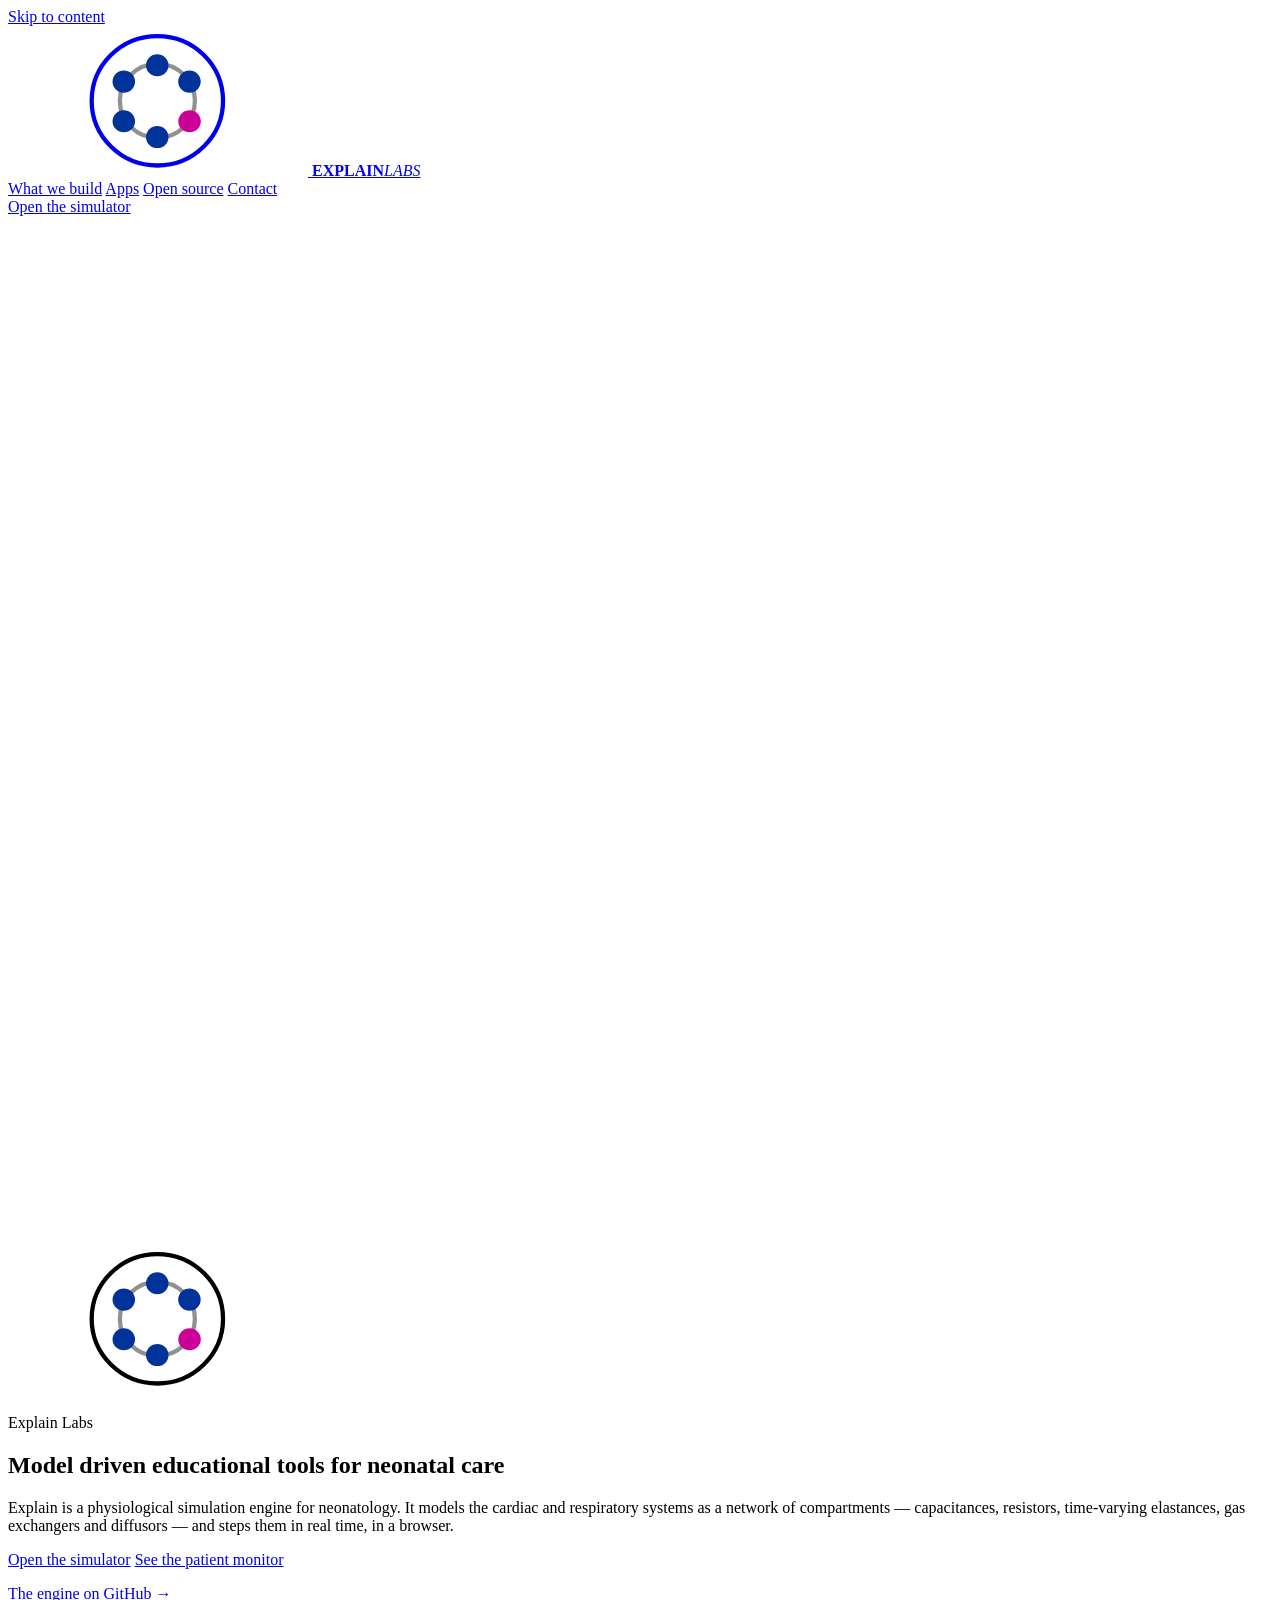
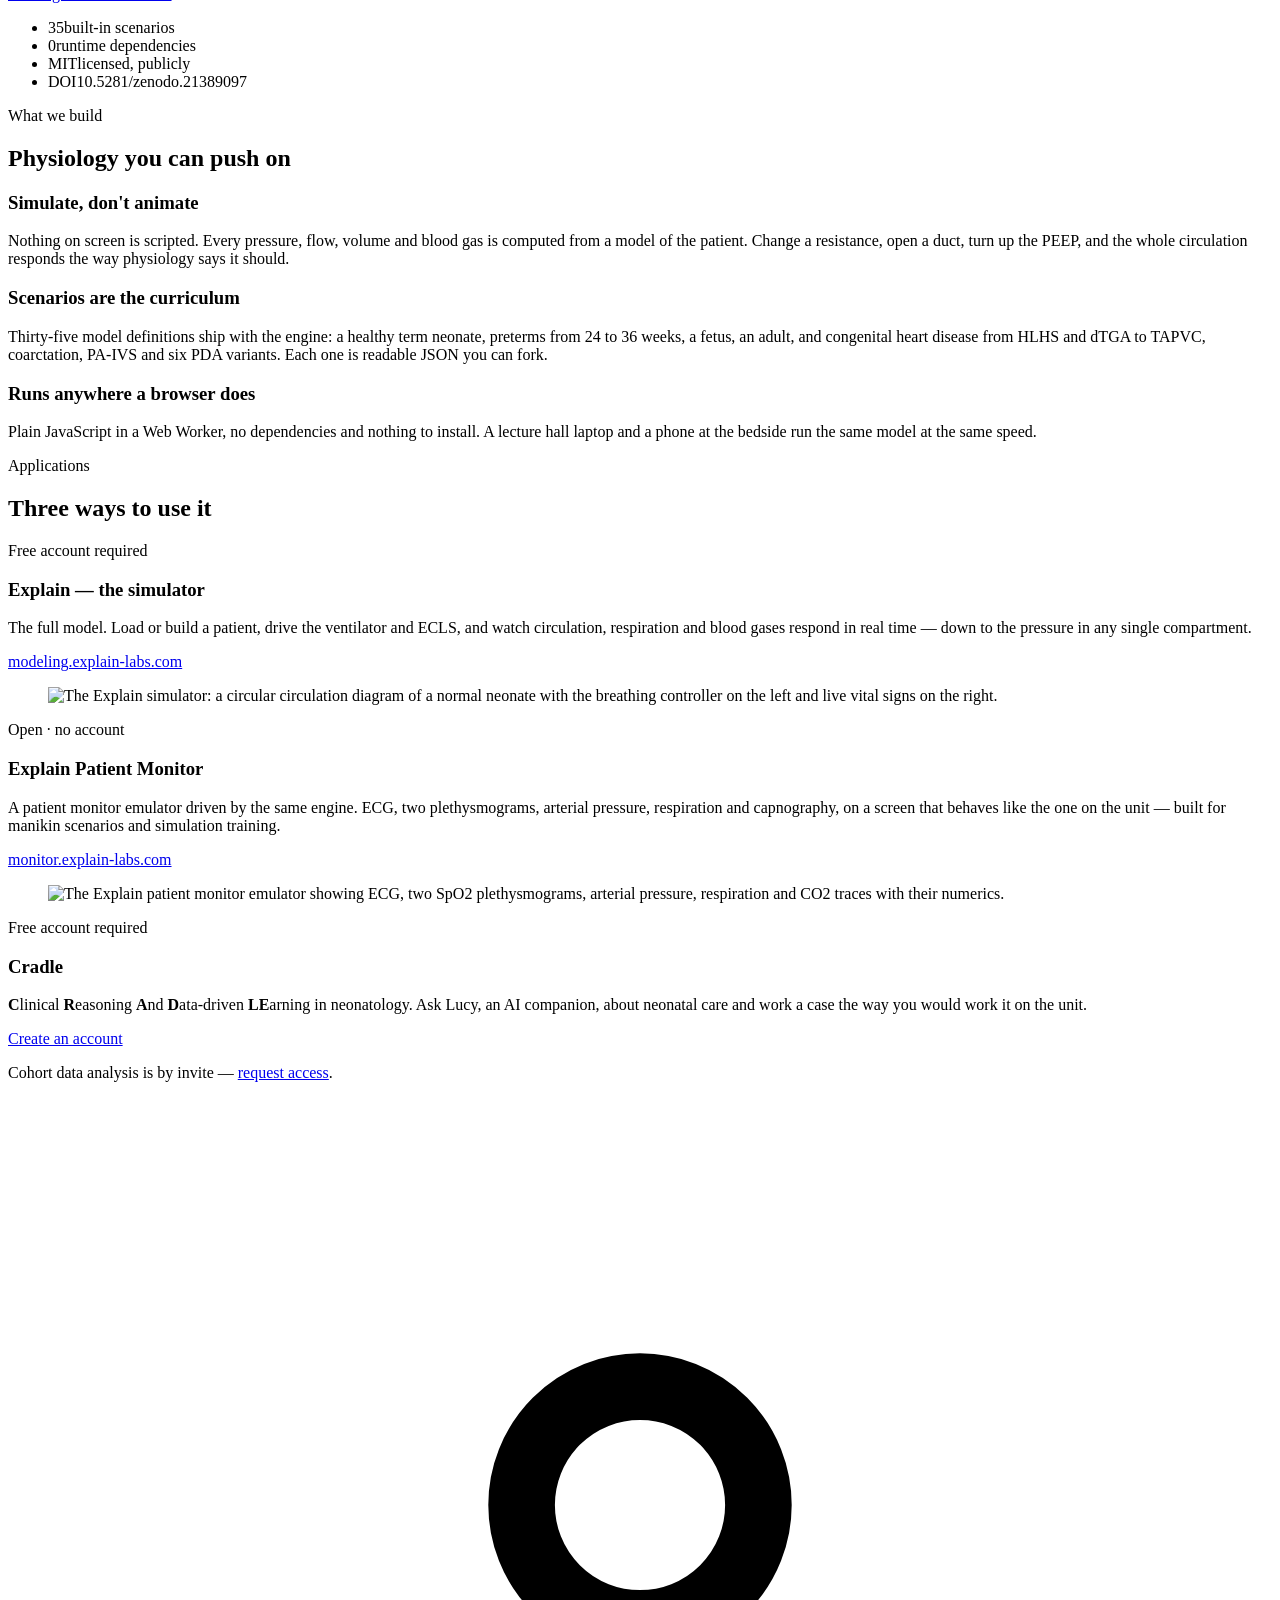
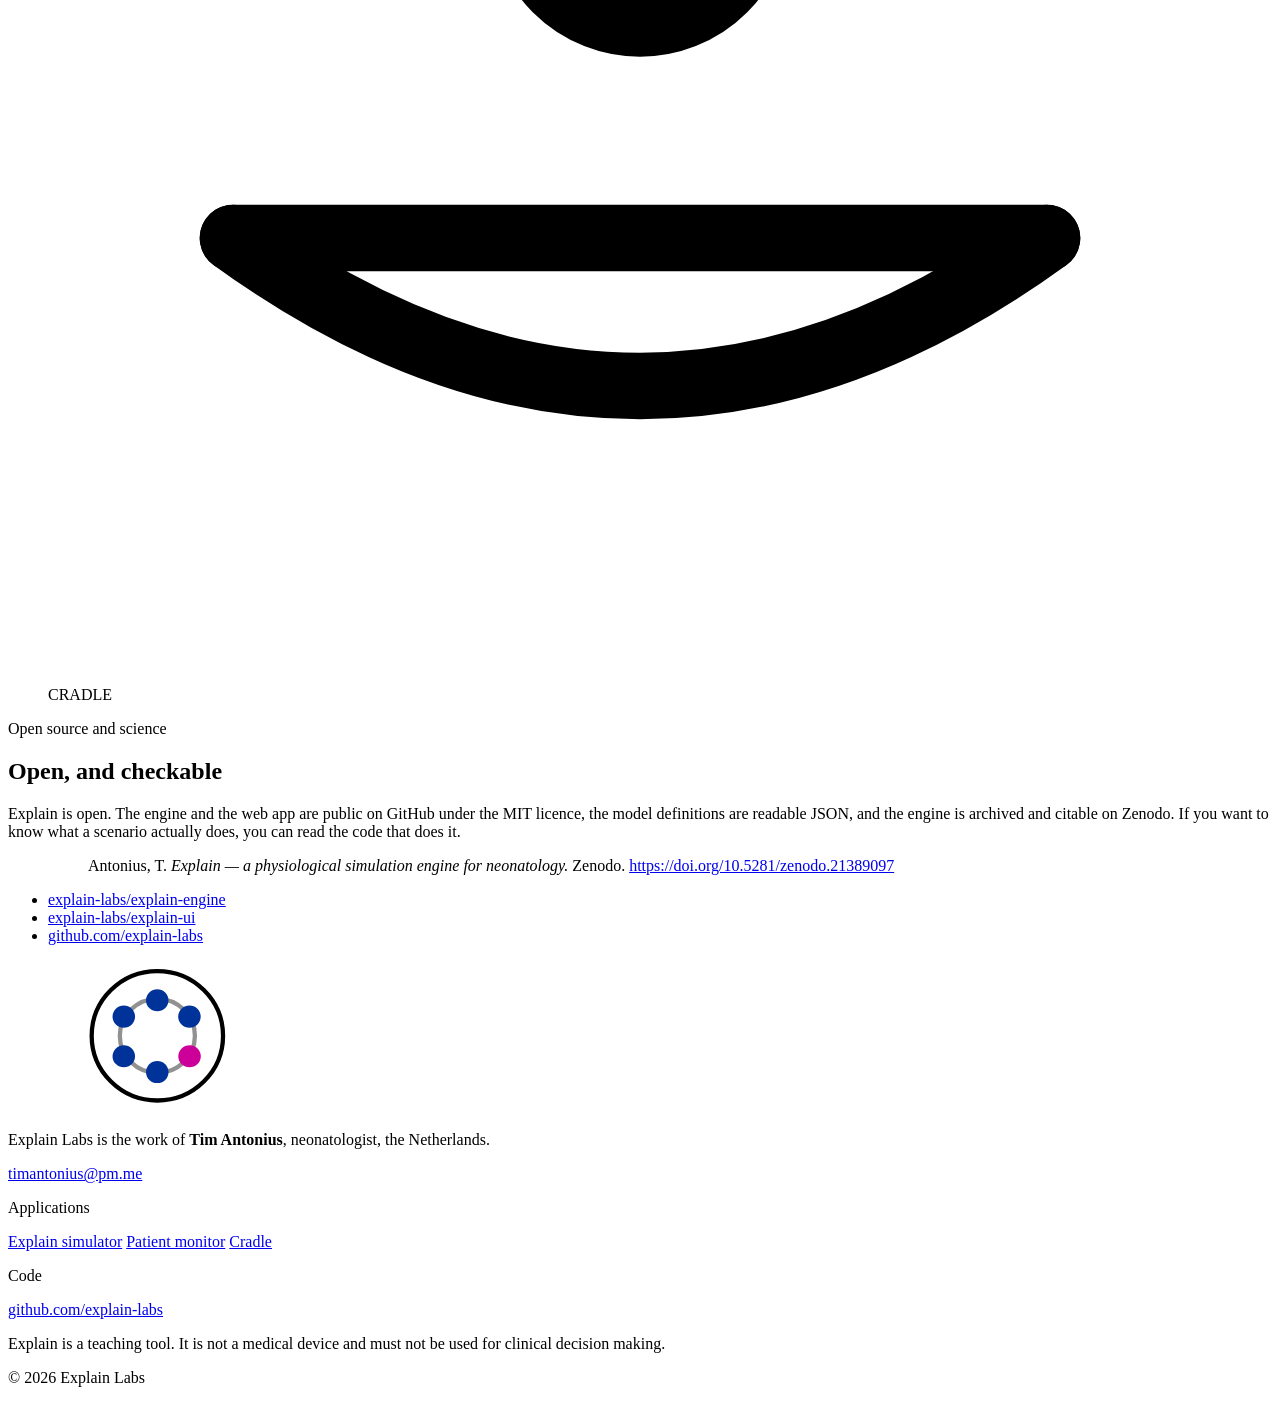
==== site/index.html @ 57cde244 "Cradle: drop the X-ray / monitor screen mention Co-Authored-By: Claude Opus 5.5 (1M context) <norepl" ====
<!doctype html>
<html lang="en">
<head>
<meta charset="utf-8">
<meta name="viewport" content="width=device-width, initial-scale=1">

<title>Explain Labs — model driven educational tools for neonatal care</title>
<meta name="description" content="Open, model driven teaching tools for neonatology: a real time physiological simulation engine, a patient monitor emulator, and case based learning.">
<link rel="canonical" href="https://explain-labs.com/">
<meta name="theme-color" content="#0B0B0F">

<meta property="og:type" content="website">
<meta property="og:site_name" content="Explain Labs">
<meta property="og:url" content="https://explain-labs.com/">
<meta property="og:title" content="Explain Labs — model driven educational tools for neonatal care">
<meta property="og:description" content="Open, model driven teaching tools for neonatology: a real time physiological simulation engine, a patient monitor emulator, and case based learning.">
<meta property="og:image" content="https://explain-labs.com/img/og.png">
<meta property="og:image:width" content="1200">
<meta property="og:image:height" content="630">
<meta property="og:image:alt" content="Explain Labs — model driven educational tools for neonatal care">
<meta name="twitter:card" content="summary_large_image">

<link rel="icon" href="/favicon.svg" type="image/svg+xml">
<link rel="alternate icon" href="/favicon.ico" sizes="any">
<link rel="apple-touch-icon" href="/apple-touch-icon.png">
<link rel="manifest" href="/site.webmanifest">

<link rel="preload" as="font" type="font/woff2" crossorigin href="/fonts/nunito-sans-latin-normal.woff2">
<link rel="preload" as="image" type="image/avif" href="/img/hero-1024.avif"
      imagesrcset="/img/hero-640.avif 640w, /img/hero-1024.avif 1024w, /img/hero-1536.avif 1536w"
      imagesizes="100vw" fetchpriority="high">
<link rel="stylesheet" href="/styles.css">

<script type="application/ld+json">
{
  "@context": "https://schema.org",
  "@type": "Organization",
  "name": "Explain Labs",
  "url": "https://explain-labs.com/",
  "logo": "https://explain-labs.com/icon-512.png",
  "email": "timantonius@pm.me",
  "description": "Model driven educational tools for neonatal care.",
  "founder": { "@type": "Person", "name": "Tim Antonius" },
  "sameAs": ["https://github.com/explain-labs"]
}
</script>
</head>

<body>
<div class="topbar" aria-hidden="true"></div>
<a class="skip" href="#main">Skip to content</a>

<svg width="0" height="0" style="position:absolute" aria-hidden="true" focusable="false">
  <symbol id="mark" viewBox="-6 -5 212 211">
    <path d="M 164.44 35.80 C 200.52 71.35 200.52 129.00 164.44 164.56 C 128.36 200.11 69.86 200.11 33.77 164.56 C -2.31 129.00 -2.31 71.35 33.77 35.80 C 69.86 0.24 128.36 0.24 164.44 35.80" fill="none" stroke="currentColor" stroke-width="6" stroke-linecap="round" stroke-linejoin="round"/>
    <path d="M 136.44 63.39 C 157.06 83.71 157.06 116.65 136.44 136.96 C 115.82 157.28 82.39 157.28 61.77 136.96 C 41.16 116.65 41.16 83.71 61.77 63.39 C 82.39 43.07 115.82 43.07 136.44 63.39" fill="none" stroke="#919191" stroke-width="6" stroke-linecap="round" stroke-linejoin="round"/>
    <path d="M 110.16 39.15 C 116.35 45.24 116.35 55.12 110.16 61.22 C 103.98 67.31 93.95 67.31 87.76 61.22 C 81.58 55.12 81.58 45.24 87.76 39.15 C 93.95 33.05 103.98 33.05 110.16 39.15" fill="#003399"/>
    <path d="M 110.16 140.14 C 116.35 146.24 116.35 156.12 110.16 162.22 C 103.98 168.31 93.95 168.31 87.76 162.22 C 81.58 156.12 81.58 146.24 87.76 140.14 C 93.95 134.05 103.98 134.05 110.16 140.14" fill="#003399"/>
    <path d="M 63.13 62.24 C 69.31 68.33 69.31 78.21 63.13 84.31 C 56.94 90.41 46.91 90.41 40.73 84.31 C 34.54 78.21 34.54 68.33 40.73 62.24 C 46.91 56.14 56.94 56.14 63.13 62.24" fill="#003399"/>
    <path d="M 155.47 62.24 C 161.65 68.33 161.65 78.21 155.47 84.31 C 149.28 90.41 139.25 90.41 133.07 84.31 C 126.88 78.21 126.88 68.33 133.07 62.24 C 139.25 56.14 149.28 56.14 155.47 62.24" fill="#003399"/>
    <path d="M 63.13 117.92 C 69.31 124.01 69.31 133.89 63.13 139.99 C 56.94 146.09 46.91 146.09 40.73 139.99 C 34.54 133.89 34.54 124.01 40.73 117.92 C 46.91 111.82 56.94 111.82 63.13 117.92" fill="#003399"/>
    <path d="M 155.61 117.92 C 161.80 124.01 161.80 133.89 155.61 139.99 C 149.43 146.09 139.40 146.09 133.21 139.99 C 127.03 133.89 127.03 124.01 133.21 117.92 C 139.40 111.82 149.43 111.82 155.61 117.92" fill="#cc0099"/>
  </symbol>
</svg>

<header class="site-header">
  <div class="wrap header-inner">
    <a class="brand" href="/" aria-label="Explain Labs home">
      <svg class="brand-mark" aria-hidden="true" focusable="false"><use href="#mark"></use></svg>
      <span class="wordmark"><b>EXPLAIN</b><i>LABS</i></span>
    </a>
    <nav class="site-nav" aria-label="Sections">
      <a href="#what">What we build</a>
      <a href="#apps">Apps</a>
      <a href="#open">Open source</a>
      <a href="#contact">Contact</a>
    </nav>
    <a class="btn btn-primary btn-sm" href="https://modeling.explain-labs.com">Open the simulator</a>
  </div>
</header>

<main id="main">

  <!-- ─────────────────────────── hero ─────────────────────────── -->
  <section class="hero" aria-labelledby="hero-title">
    <picture class="hero-photo">
      <source type="image/avif" sizes="100vw"
              srcset="/img/hero-640.avif 640w, /img/hero-1024.avif 1024w, /img/hero-1536.avif 1536w">
      <img src="/img/hero-1024.webp"
           srcset="/img/hero-640.webp 640w, /img/hero-1024.webp 1024w, /img/hero-1536.webp 1536w"
           sizes="100vw" width="1536" height="1024" alt=""
           fetchpriority="high" decoding="async">
    </picture>
    <svg class="hero-ghost" aria-hidden="true" focusable="false"><use href="#mark"></use></svg>

    <div class="wrap hero-inner">
      <p class="eyebrow">Explain Labs</p>
      <h1 id="hero-title">Model driven educational tools for neonatal care</h1>
      <p class="lead">
        Explain is a physiological simulation engine for neonatology. It models the cardiac and
        respiratory systems as a network of compartments — capacitances, resistors, time-varying
        elastances, gas exchangers and diffusors — and steps them in real time, in a browser.
      </p>
      <div class="cta">
        <a class="btn btn-primary" href="https://modeling.explain-labs.com">Open the simulator</a>
        <a class="btn btn-ghost" href="https://monitor.explain-labs.com">See the patient monitor</a>
      </div>
      <p class="quiet-link"><a href="https://github.com/explain-labs">The engine on GitHub →</a></p>

      <ul class="stats">
        <li><span>35</span>built-in scenarios</li>
        <li><span>0</span>runtime dependencies</li>
        <li><span>MIT</span>licensed, publicly</li>
        <li><span>DOI</span>10.5281/zenodo.21389097</li>
      </ul>
    </div>
  </section>

  <!-- ───────────────────────── what we build ───────────────────── -->
  <section id="what" class="band" aria-labelledby="what-title">
    <div class="wrap">
      <p class="eyebrow rule">What we build</p>
      <h2 id="what-title">Physiology you can push on</h2>

      <div class="grid-3">
        <article class="card pad">
          <h3>Simulate, don't animate</h3>
          <p>Nothing on screen is scripted. Every pressure, flow, volume and blood gas is computed
             from a model of the patient. Change a resistance, open a duct, turn up the PEEP, and
             the whole circulation responds the way physiology says it should.</p>
        </article>
        <article class="card pad">
          <h3>Scenarios are the curriculum</h3>
          <p>Thirty-five model definitions ship with the engine: a healthy term neonate, preterms
             from 24 to 36 weeks, a fetus, an adult, and congenital heart disease from HLHS and
             dTGA to TAPVC, coarctation, PA-IVS and six PDA variants. Each one is readable JSON
             you can fork.</p>
        </article>
        <article class="card pad">
          <h3>Runs anywhere a browser does</h3>
          <p>Plain JavaScript in a Web Worker, no dependencies and nothing to install. A lecture
             hall laptop and a phone at the bedside run the same model at the same speed.</p>
        </article>
      </div>
    </div>
  </section>

  <!-- ─────────────────────────── the apps ──────────────────────── -->
  <section id="apps" class="band band-alt" aria-labelledby="apps-title">
    <div class="wrap">
      <p class="eyebrow rule">Applications</p>
      <h2 id="apps-title">Three ways to use it</h2>

      <article class="row">
        <div class="row-text">
          <p class="badge">Free account required</p>
          <h3>Explain — the simulator</h3>
          <p>The full model. Load or build a patient, drive the ventilator and ECLS, and watch
             circulation, respiration and blood gases respond in real time — down to the pressure
             in any single compartment.</p>
          <p><a class="btn btn-ghost" href="https://modeling.explain-labs.com">modeling.explain-labs.com</a></p>
        </div>
        <figure class="shot">
          <picture>
            <source type="image/avif" sizes="(min-width: 900px) 640px, 92vw"
                    srcset="/img/modeling-760.avif 760w, /img/modeling-1100.avif 1100w, /img/modeling-1600.avif 1600w">
            <img src="/img/modeling-1100.webp"
                 srcset="/img/modeling-760.webp 760w, /img/modeling-1100.webp 1100w, /img/modeling-1600.webp 1600w"
                 sizes="(min-width: 900px) 640px, 92vw" width="1600" height="760"
                 loading="lazy" decoding="async"
                 alt="The Explain simulator: a circular circulation diagram of a normal neonate with the breathing controller on the left and live vital signs on the right.">
          </picture>
        </figure>
      </article>

      <article class="row row-flip">
        <div class="row-text">
          <p class="badge">Open · no account</p>
          <h3>Explain Patient Monitor</h3>
          <p>A patient monitor emulator driven by the same engine. ECG, two plethysmograms,
             arterial pressure, respiration and capnography, on a screen that behaves like the
             one on the unit — built for manikin scenarios and simulation training.</p>
          <p><a class="btn btn-ghost" href="https://monitor.explain-labs.com">monitor.explain-labs.com</a></p>
        </div>
        <figure class="shot">
          <picture>
            <source type="image/avif" sizes="(min-width: 900px) 640px, 92vw"
                    srcset="/img/monitor-760.avif 760w, /img/monitor-1100.avif 1100w, /img/monitor-1600.avif 1600w">
            <img src="/img/monitor-1100.webp"
                 srcset="/img/monitor-760.webp 760w, /img/monitor-1100.webp 1100w, /img/monitor-1600.webp 1600w"
                 sizes="(min-width: 900px) 640px, 92vw" width="1600" height="763"
                 loading="lazy" decoding="async"
                 alt="The Explain patient monitor emulator showing ECG, two SpO2 plethysmograms, arterial pressure, respiration and CO2 traces with their numerics.">
          </picture>
        </figure>
      </article>

      <article class="row">
        <div class="row-text">
          <p class="badge">Free account required</p>
          <h3>Cradle</h3>
          <p><strong>C</strong>linical <strong>R</strong>easoning <strong>A</strong>nd
             <strong>D</strong>ata-driven <strong>LE</strong>arning in neonatology. Ask Lucy, an AI
             companion, about neonatal care and work a case the way you would work it on the
             unit.</p>
          <p><a class="btn btn-ghost" href="https://cradle.explain-labs.com/register">Create an account</a></p>
          <p class="note">Cohort data analysis is by invite —
             <a href="mailto:timantonius@pm.me?subject=Cradle%20Cohort%20invite">request access</a>.</p>
        </div>
        <figure class="shot cradle-tile" aria-hidden="true">
          <svg class="cradle-mark" viewBox="0 0 32 32" focusable="false">
            <circle cx="16" cy="11" r="3.2" fill="none" stroke="currentColor" stroke-width="1.8"/>
            <path d="M5 20 Q16 28 27 20" fill="none" stroke="currentColor" stroke-width="1.8" stroke-linecap="round"/>
            <path d="M5 20 H27" fill="none" stroke="currentColor" stroke-width="1.8" stroke-linecap="round"/>
          </svg>
          <span class="cradle-word">CRADLE</span>
        </figure>
      </article>
    </div>
  </section>

  <!-- ───────────────────────── open source ─────────────────────── -->
  <section id="open" class="band" aria-labelledby="open-title">
    <div class="wrap">
      <p class="eyebrow rule">Open source and science</p>
      <h2 id="open-title">Open, and checkable</h2>
      <p class="lead measure">
        Explain is open. The engine and the web app are public on GitHub under the MIT licence,
        the model definitions are readable JSON, and the engine is archived and citable on
        Zenodo. If you want to know what a scenario actually does, you can read the code that
        does it.
      </p>

      <figure class="cite">
        <blockquote>
          Antonius, T. <i>Explain — a physiological simulation engine for neonatology.</i> Zenodo.
          <a href="https://doi.org/10.5281/zenodo.21389097">https://doi.org/10.5281/zenodo.21389097</a>
        </blockquote>
      </figure>

      <ul class="chips">
        <li><a href="https://github.com/explain-labs/explain-engine">explain-labs/explain-engine</a></li>
        <li><a href="https://github.com/explain-labs/explain-ui">explain-labs/explain-ui</a></li>
        <li><a href="https://github.com/explain-labs">github.com/explain-labs</a></li>
      </ul>
    </div>
  </section>

</main>

<footer id="contact" class="site-footer">
  <div class="wrap footer-inner">
    <div class="footer-about">
      <svg class="brand-mark lg" aria-hidden="true" focusable="false"><use href="#mark"></use></svg>
      <p class="measure">
        Explain Labs is the work of <b>Tim Antonius</b>, neonatologist, the Netherlands.
      </p>
      <p><a href="mailto:timantonius@pm.me">timantonius@pm.me</a></p>
    </div>
    <nav class="footer-links" aria-label="Elsewhere">
      <p class="eyebrow">Applications</p>
      <a href="https://modeling.explain-labs.com">Explain simulator</a>
      <a href="https://monitor.explain-labs.com">Patient monitor</a>
      <a href="https://cradle.explain-labs.com">Cradle</a>
      <p class="eyebrow">Code</p>
      <a href="https://github.com/explain-labs">github.com/explain-labs</a>
    </nav>
  </div>
  <div class="wrap footer-base">
    <p class="disclaimer">Explain is a teaching tool. It is not a medical device and must not be
       used for clinical decision making.</p>
    <p class="copy">© 2026 Explain Labs</p>
  </div>
</footer>
</body>
</html>
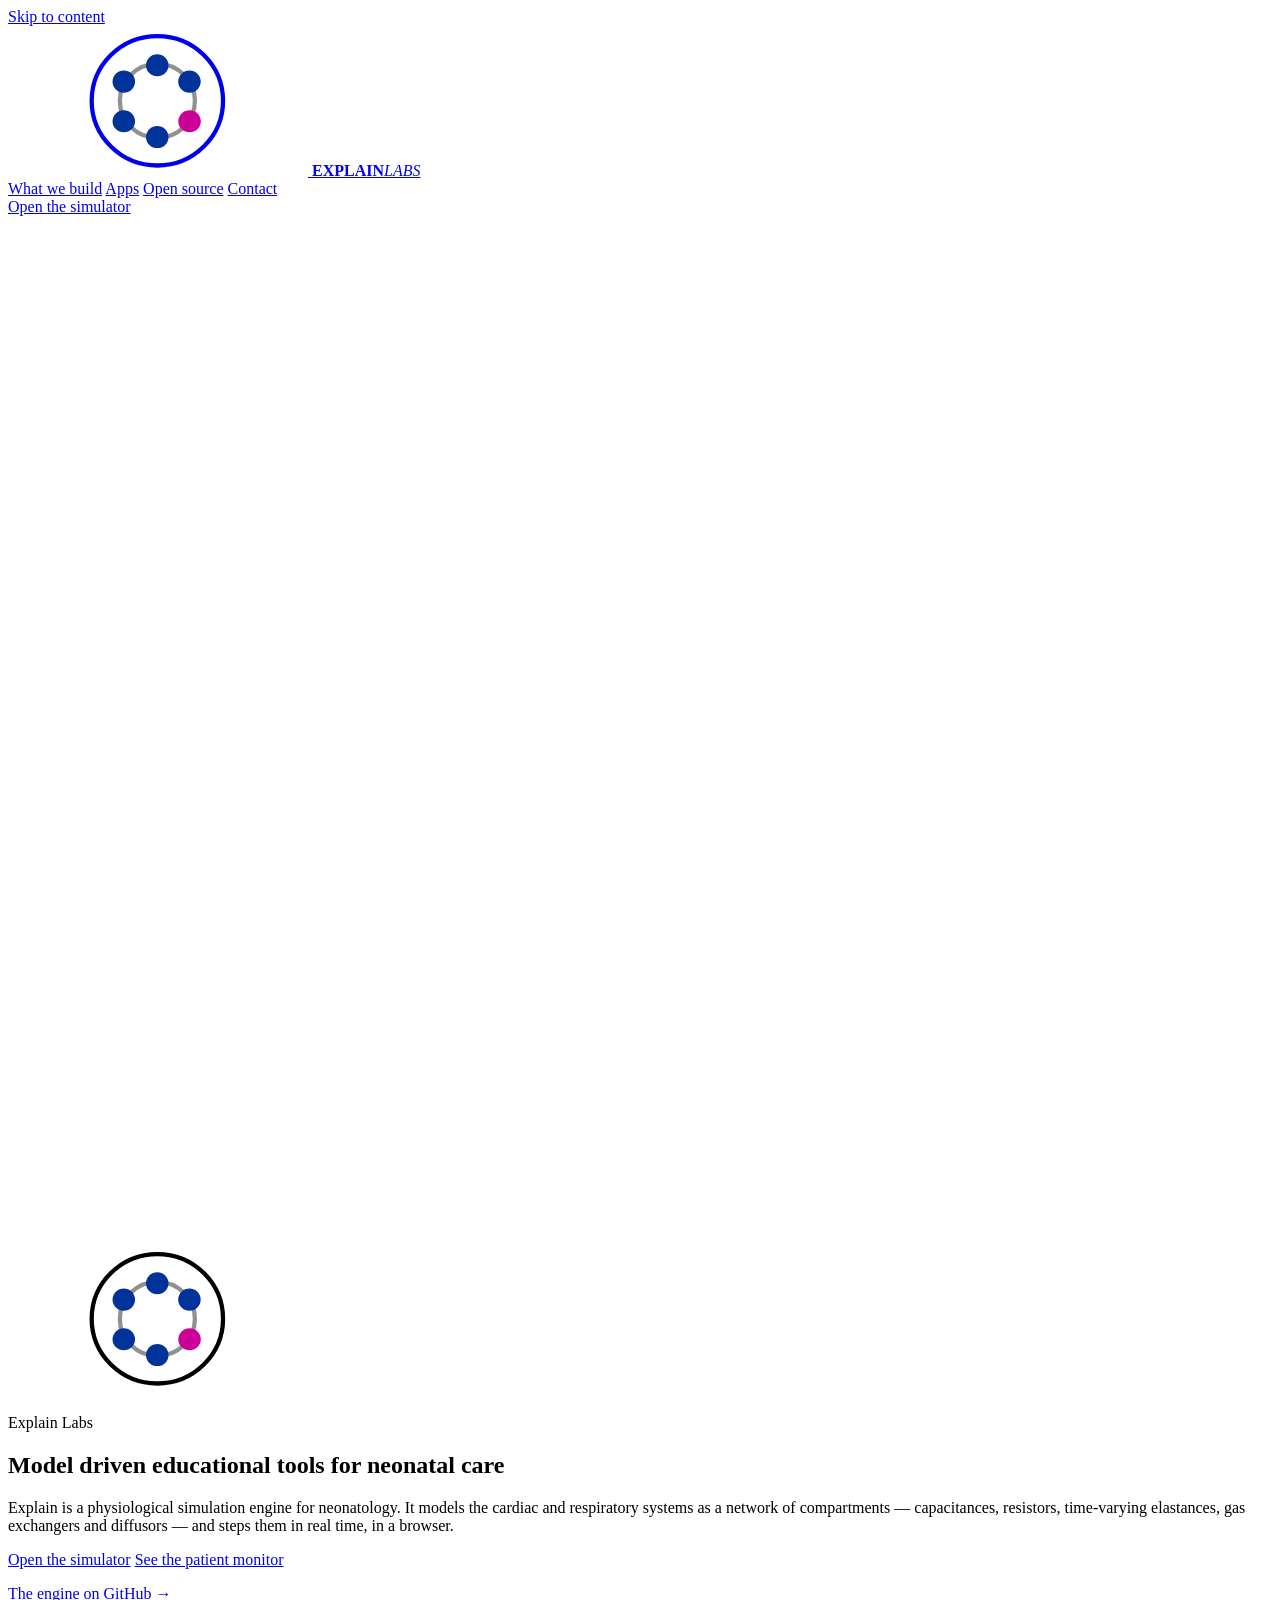
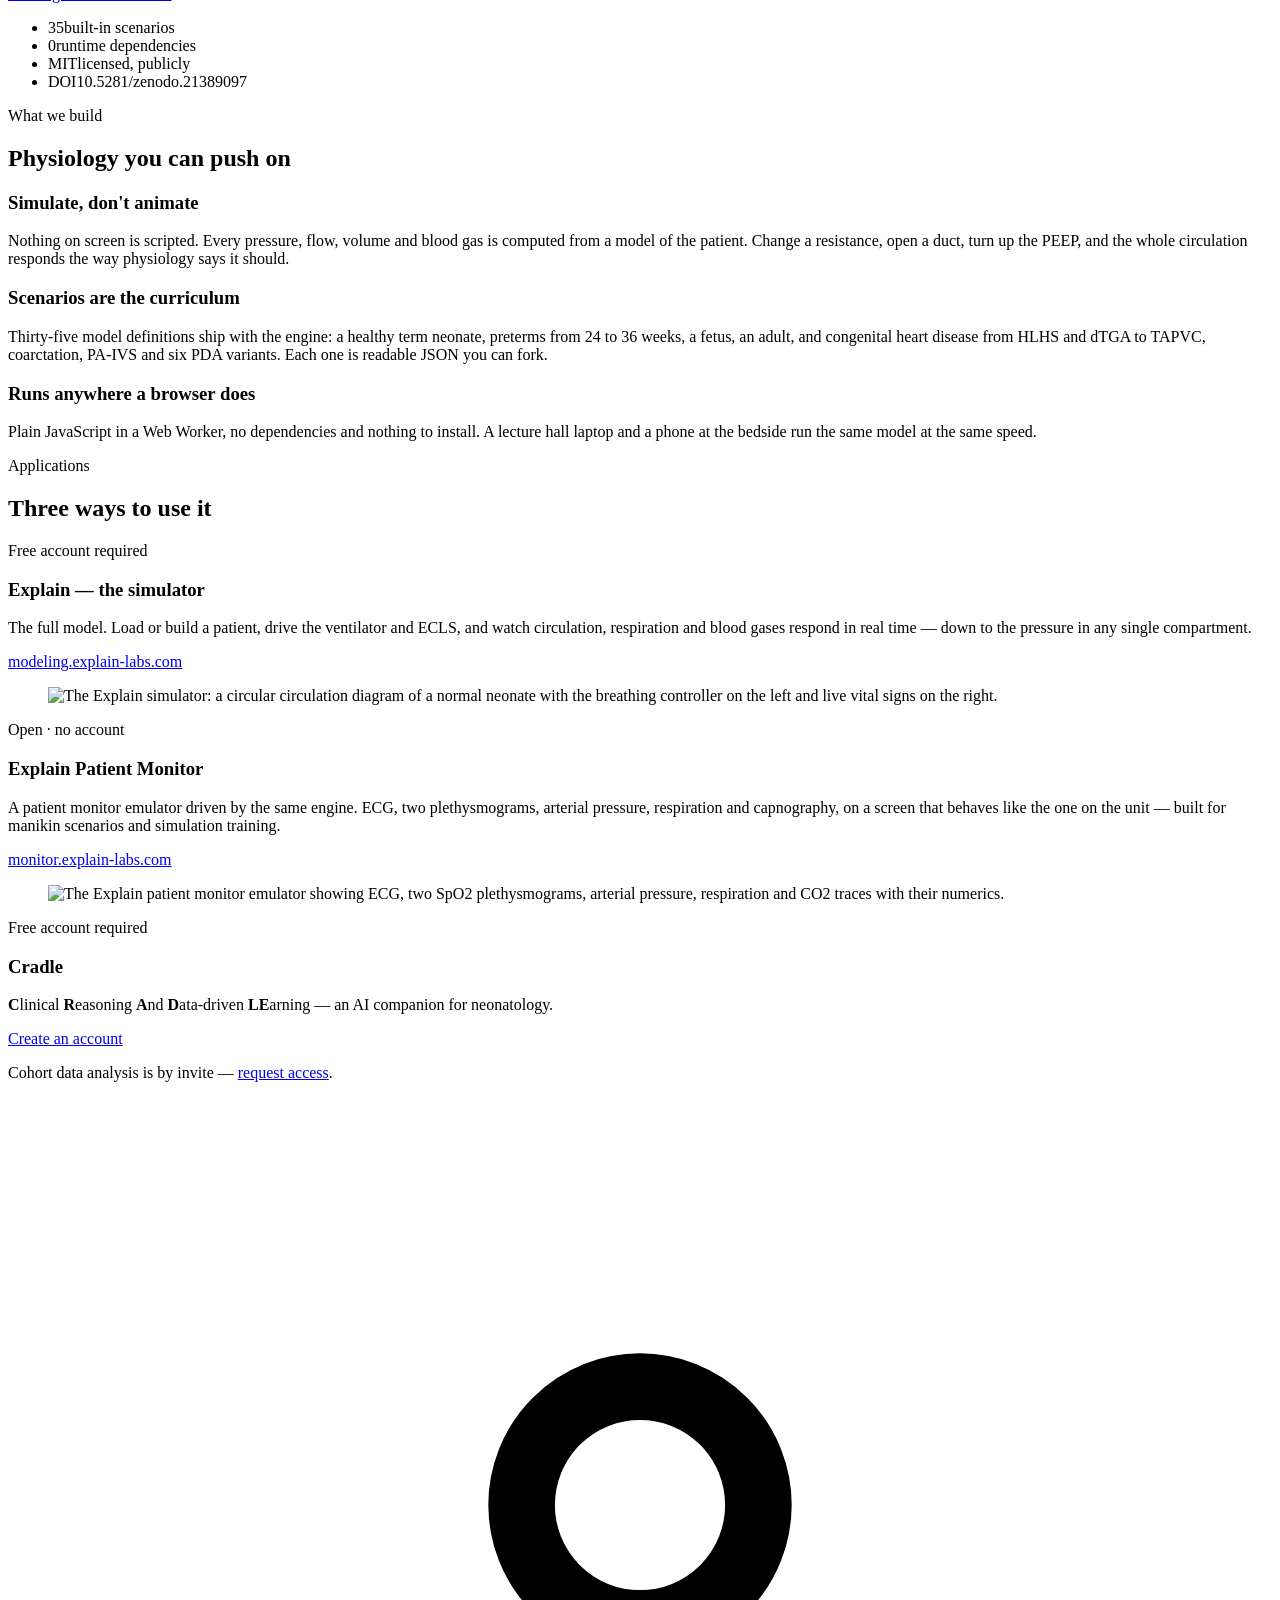
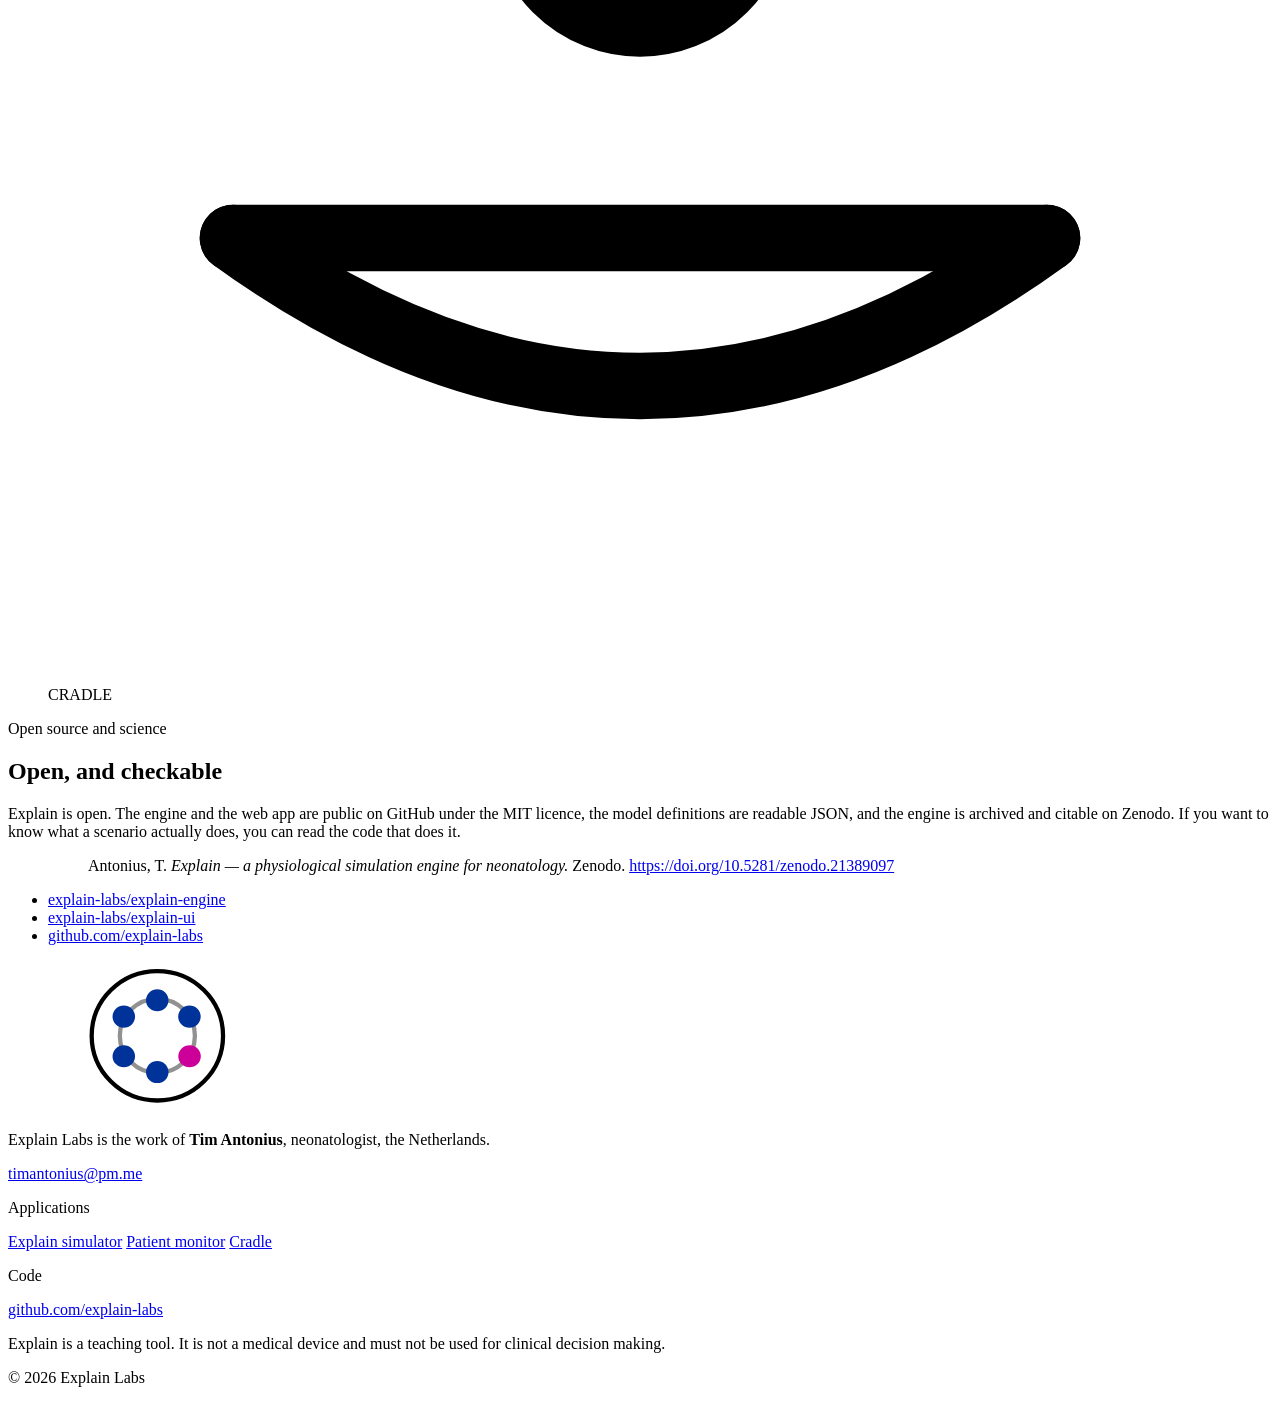
==== commit 2cc328e3: "Cradle: shorten the description to match the app Co-Authored-By: Claude Opus 5.5 (1M context) <norep" ====
--- a/site/index.html
+++ b/site/index.html
@@ -200,9 +200,8 @@
           <p class="badge">Free account required</p>
           <h3>Cradle</h3>
           <p><strong>C</strong>linical <strong>R</strong>easoning <strong>A</strong>nd
-             <strong>D</strong>ata-driven <strong>LE</strong>arning in neonatology. Ask Lucy, an AI
-             companion, about neonatal care and work a case the way you would work it on the
-             unit.</p>
+             <strong>D</strong>ata-driven <strong>LE</strong>arning — an AI companion for
+             neonatology.</p>
           <p><a class="btn btn-ghost" href="https://cradle.explain-labs.com/register">Create an account</a></p>
           <p class="note">Cohort data analysis is by invite —
              <a href="mailto:timantonius@pm.me?subject=Cradle%20Cohort%20invite">request access</a>.</p>
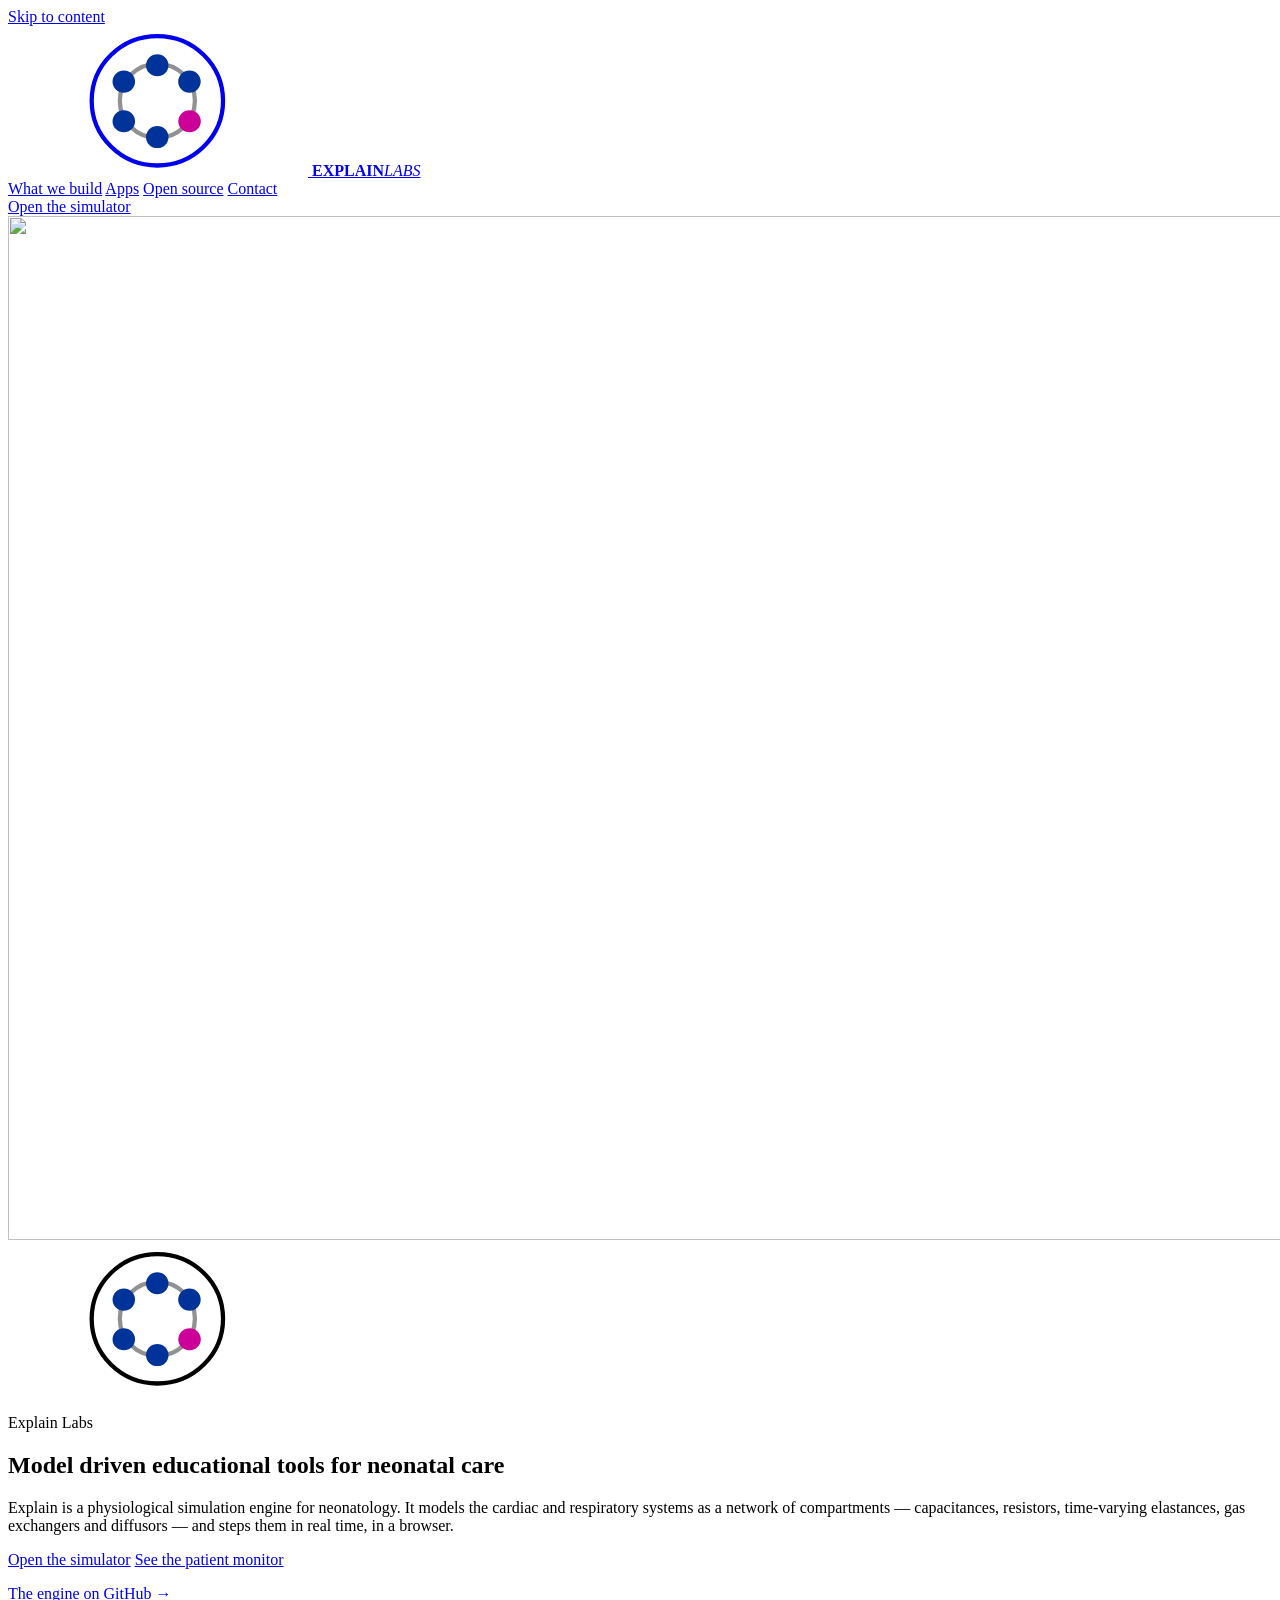
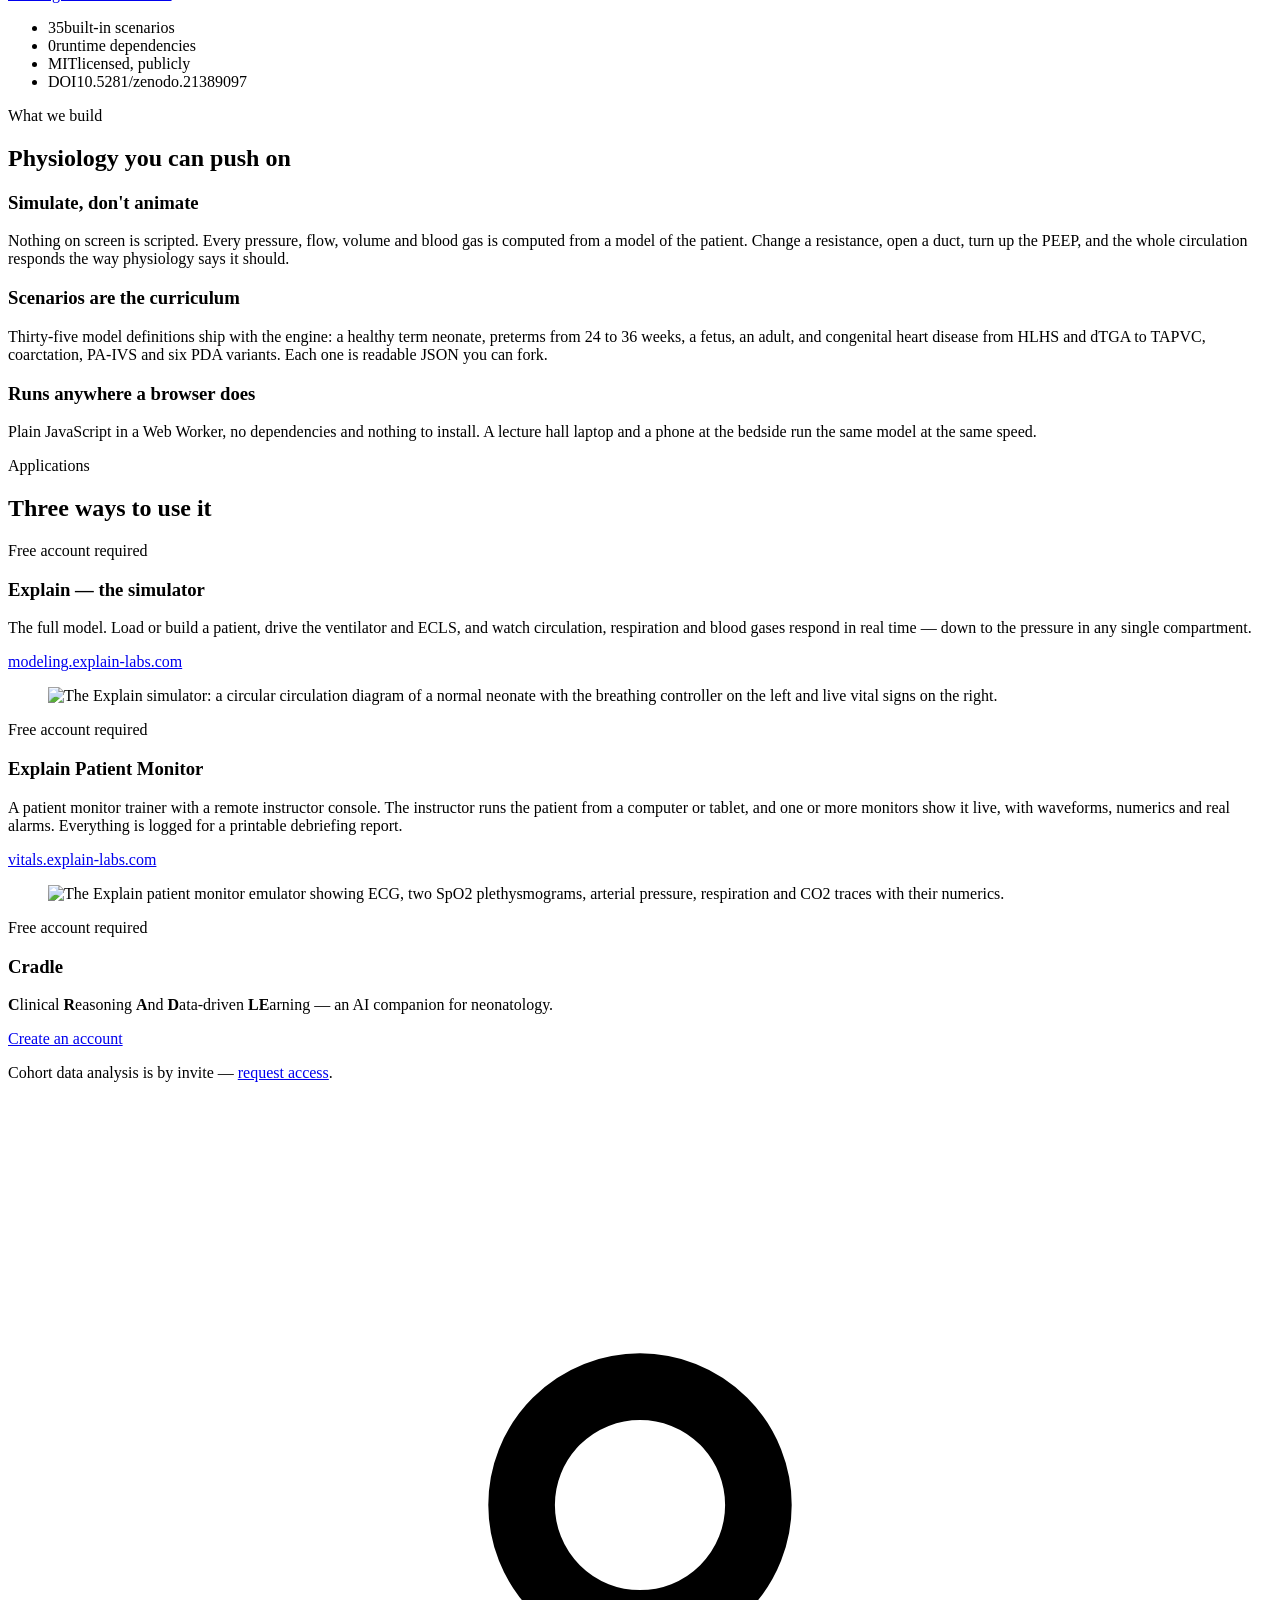
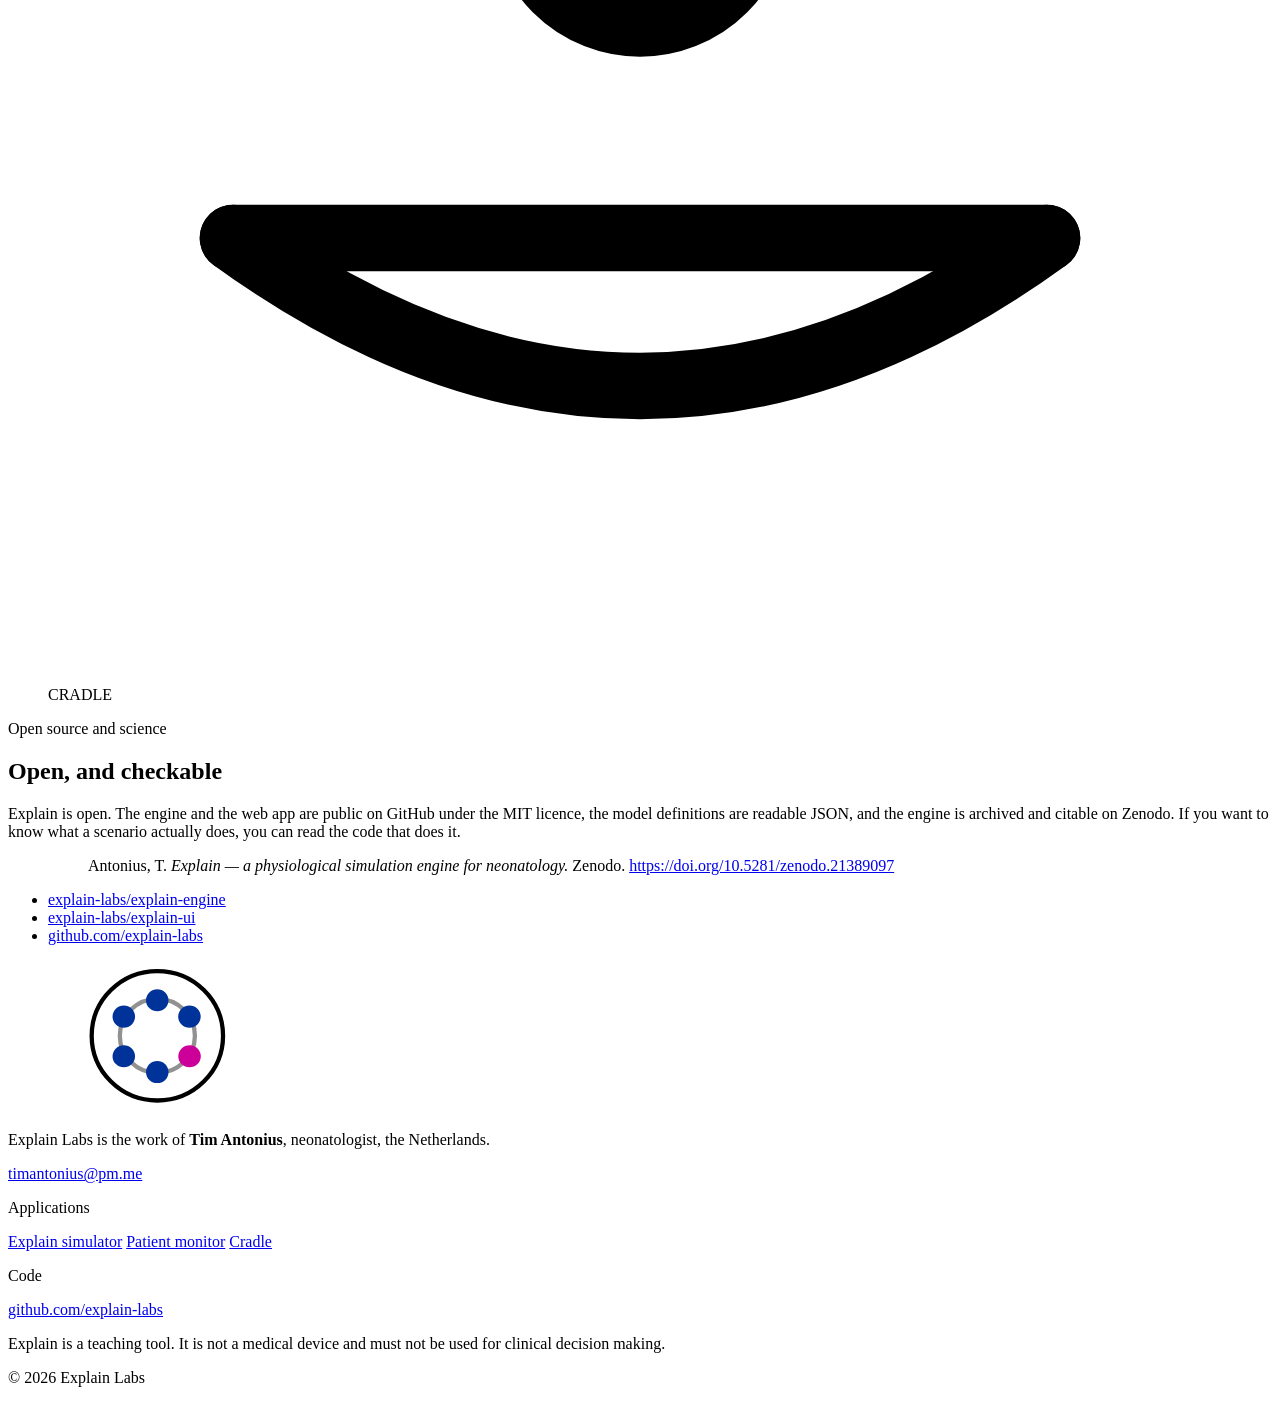
==== commit a1919314: "Patient monitor: move to vitals.explain-labs.com, describe the remake The monitor is now a trainer w" ====
--- a/site/index.html
+++ b/site/index.html
@@ -103,7 +103,7 @@
       </p>
       <div class="cta">
         <a class="btn btn-primary" href="https://modeling.explain-labs.com">Open the simulator</a>
-        <a class="btn btn-ghost" href="https://monitor.explain-labs.com">See the patient monitor</a>
+        <a class="btn btn-ghost" href="https://vitals.explain-labs.com">See the patient monitor</a>
       </div>
       <p class="quiet-link"><a href="https://github.com/explain-labs">The engine on GitHub →</a></p>
 
@@ -175,12 +175,13 @@
 
       <article class="row row-flip">
         <div class="row-text">
-          <p class="badge">Open · no account</p>
+          <p class="badge">Free account required</p>
           <h3>Explain Patient Monitor</h3>
-          <p>A patient monitor emulator driven by the same engine. ECG, two plethysmograms,
-             arterial pressure, respiration and capnography, on a screen that behaves like the
-             one on the unit — built for manikin scenarios and simulation training.</p>
-          <p><a class="btn btn-ghost" href="https://monitor.explain-labs.com">monitor.explain-labs.com</a></p>
+          <p>A patient monitor trainer with a remote instructor console. The instructor runs the
+             patient from a computer or tablet, and one or more monitors show it live, with
+             waveforms, numerics and real alarms. Everything is logged for a printable debriefing
+             report.</p>
+          <p><a class="btn btn-ghost" href="https://vitals.explain-labs.com">vitals.explain-labs.com</a></p>
         </div>
         <figure class="shot">
           <picture>
@@ -259,7 +260,7 @@
     <nav class="footer-links" aria-label="Elsewhere">
       <p class="eyebrow">Applications</p>
       <a href="https://modeling.explain-labs.com">Explain simulator</a>
-      <a href="https://monitor.explain-labs.com">Patient monitor</a>
+      <a href="https://vitals.explain-labs.com">Patient monitor</a>
       <a href="https://cradle.explain-labs.com">Cradle</a>
       <p class="eyebrow">Code</p>
       <a href="https://github.com/explain-labs">github.com/explain-labs</a>
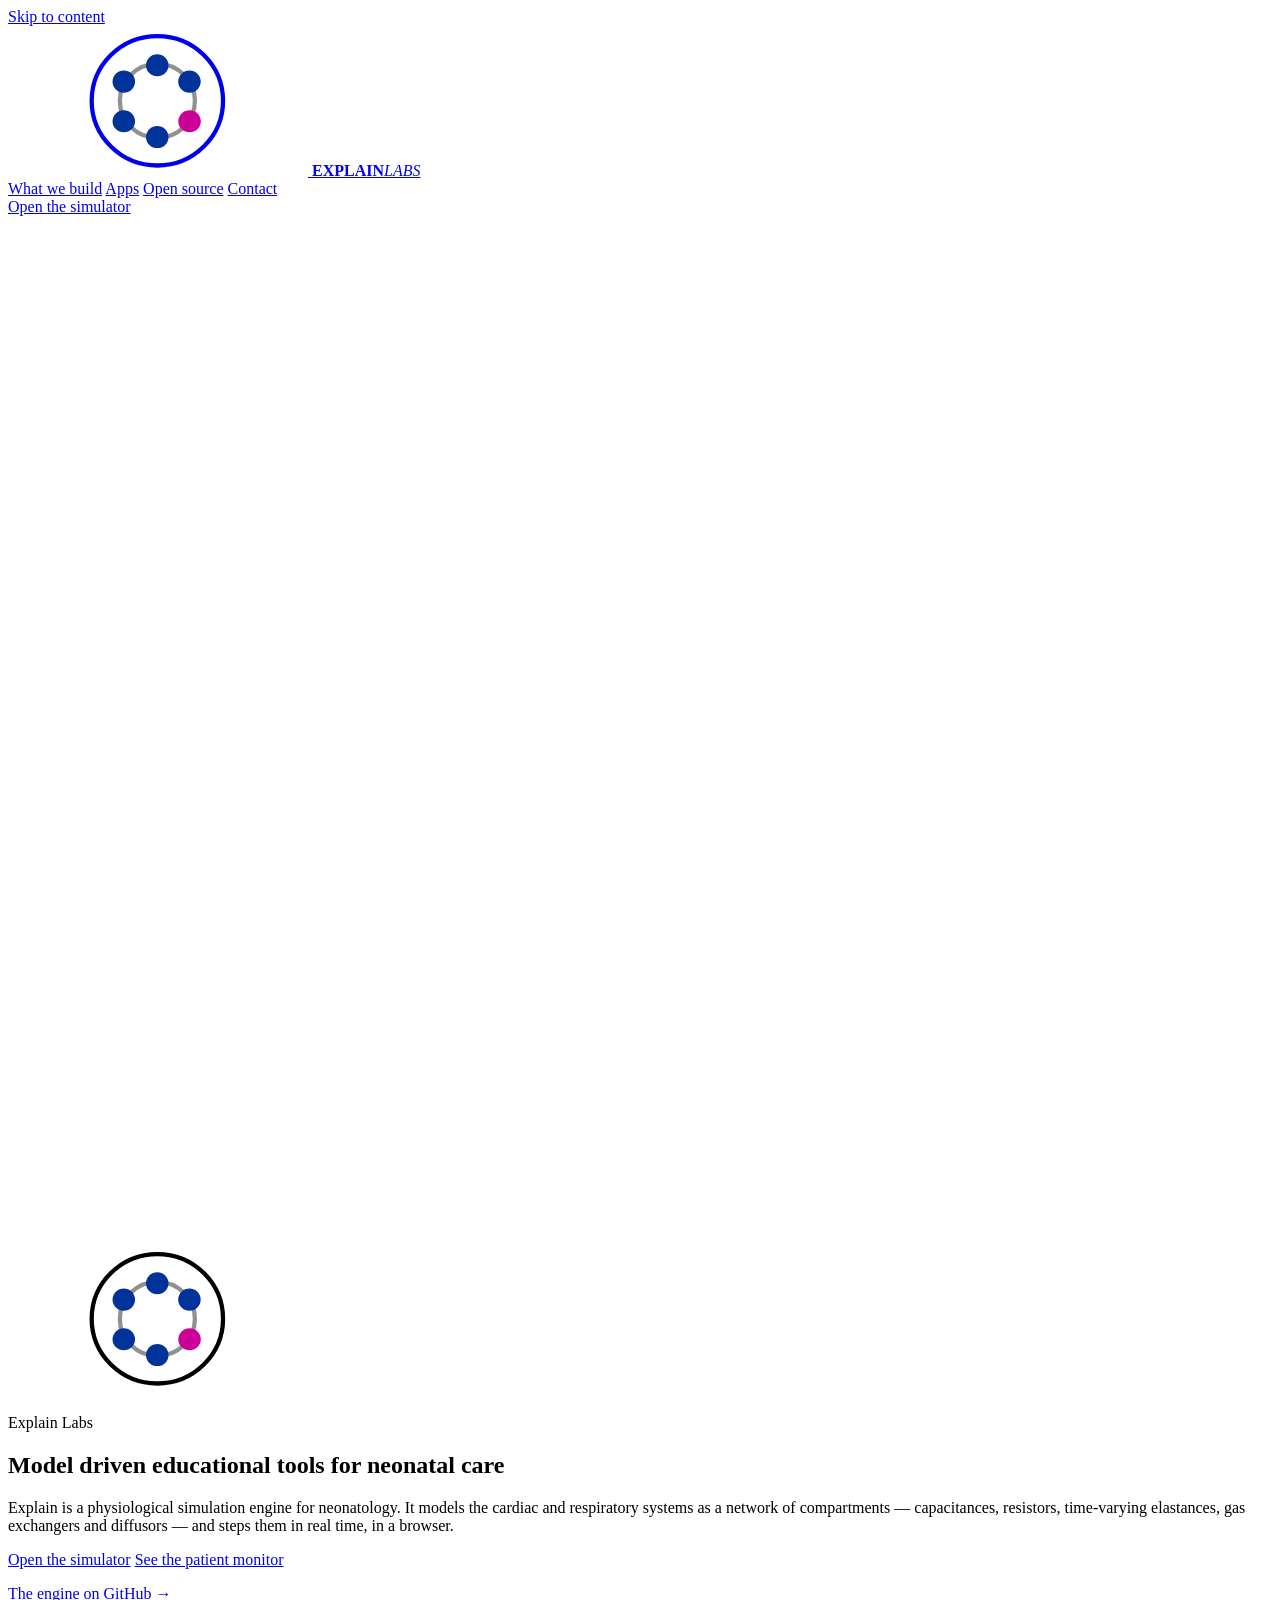
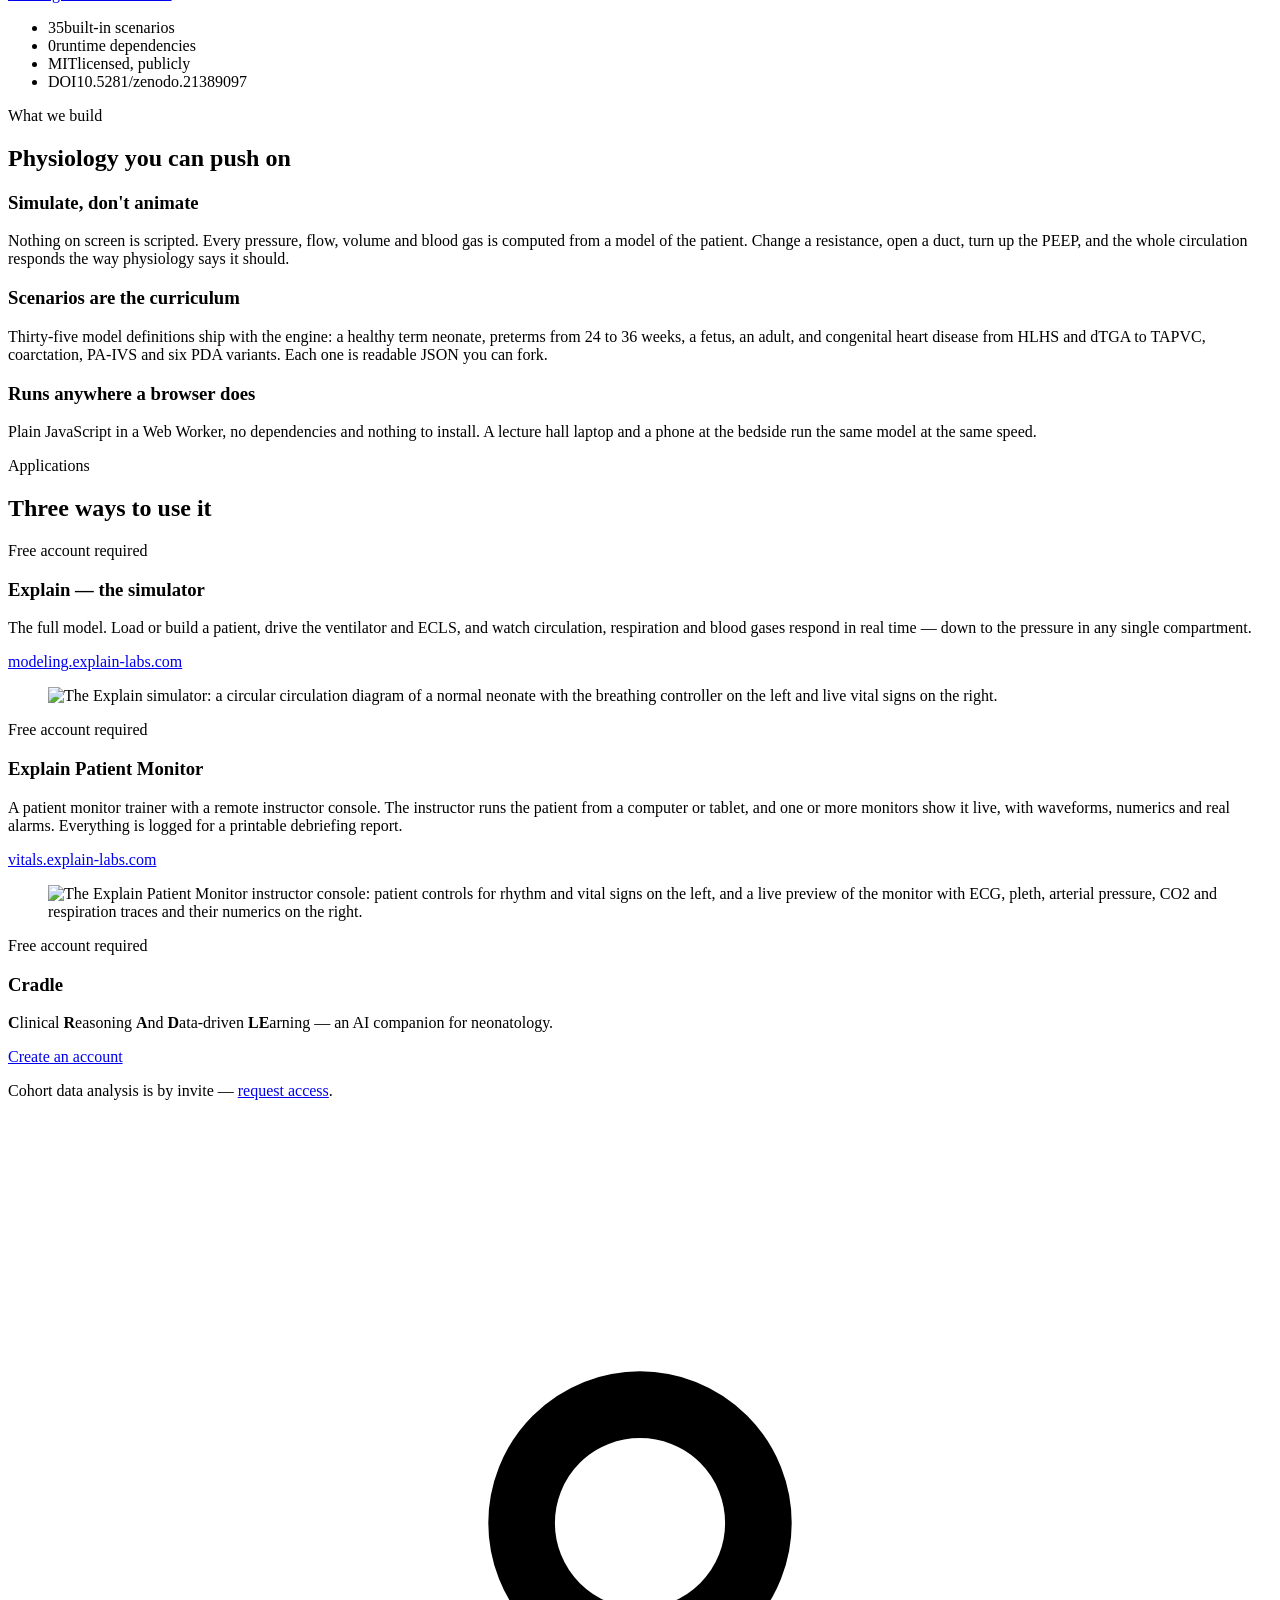
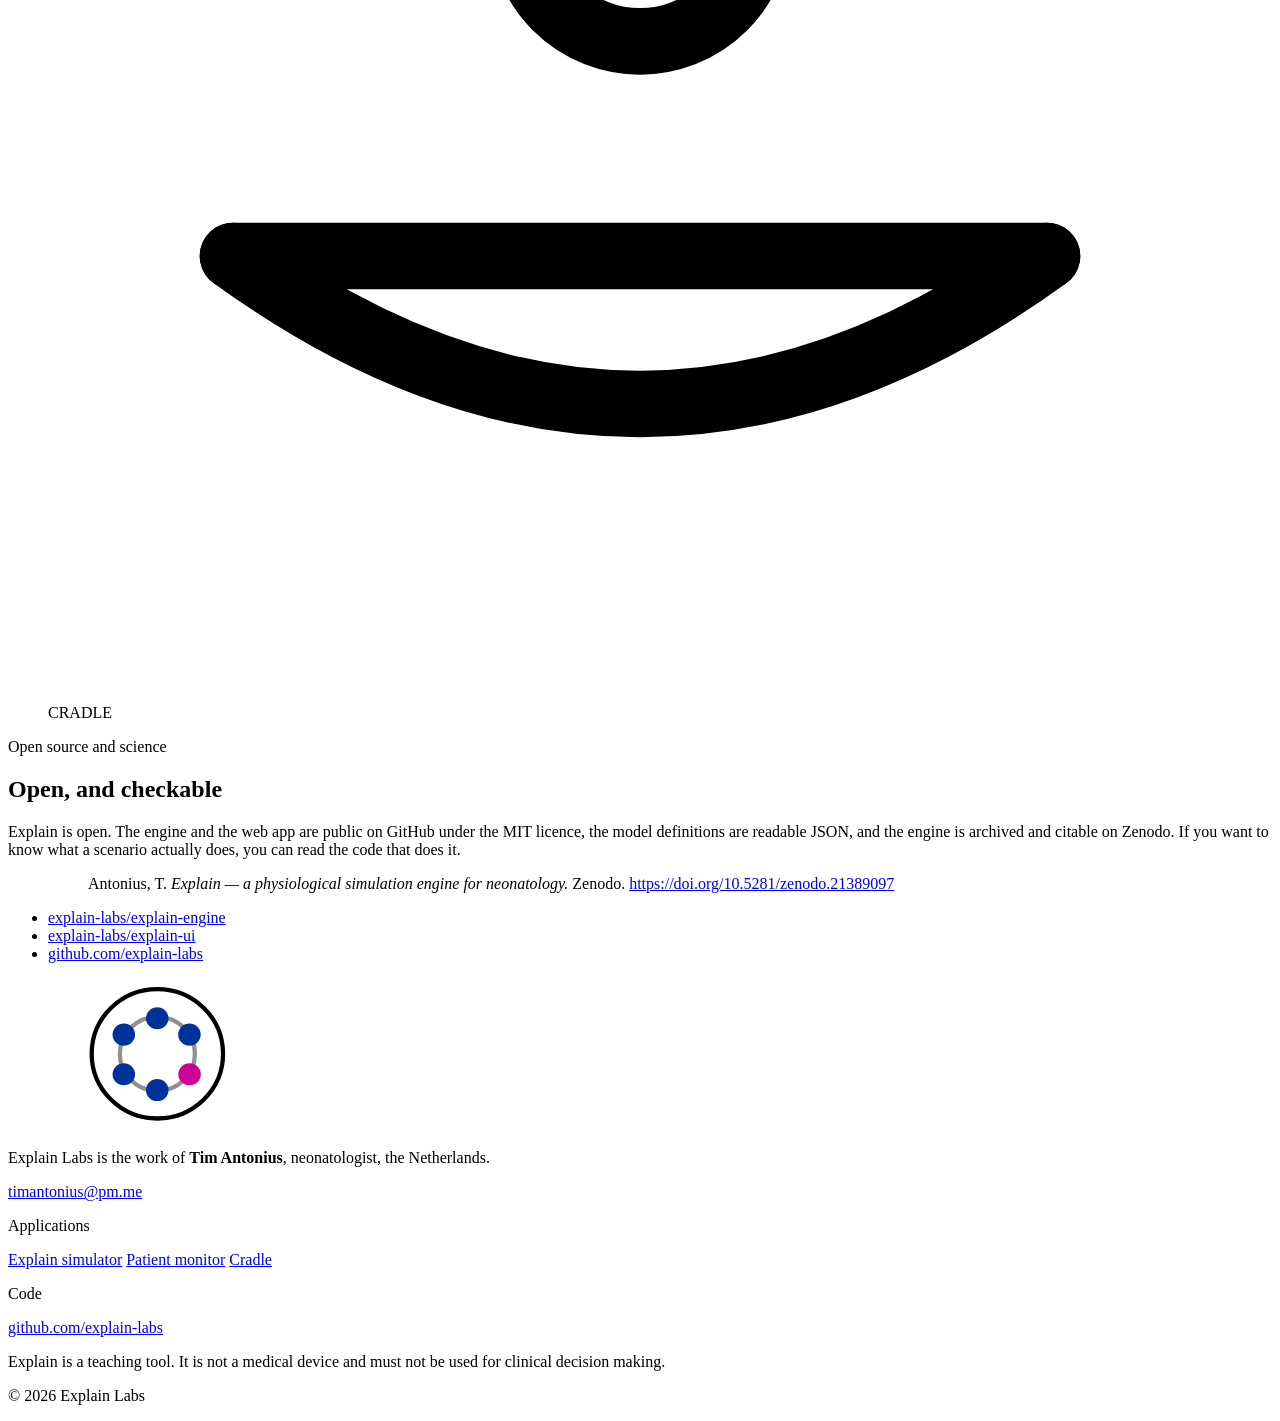
==== commit 1e65c99d: "Patient monitor: new screenshot of the instructor console Replaces the old monitor image. The captur" ====
--- a/site/index.html
+++ b/site/index.html
@@ -186,12 +186,12 @@
         <figure class="shot">
           <picture>
             <source type="image/avif" sizes="(min-width: 900px) 640px, 92vw"
-                    srcset="/img/monitor-760.avif 760w, /img/monitor-1100.avif 1100w, /img/monitor-1600.avif 1600w">
+                    srcset="/img/monitor-760.avif 760w, /img/monitor-1100.avif 1100w, /img/monitor-1512.avif 1512w">
             <img src="/img/monitor-1100.webp"
-                 srcset="/img/monitor-760.webp 760w, /img/monitor-1100.webp 1100w, /img/monitor-1600.webp 1600w"
-                 sizes="(min-width: 900px) 640px, 92vw" width="1600" height="763"
+                 srcset="/img/monitor-760.webp 760w, /img/monitor-1100.webp 1100w, /img/monitor-1512.webp 1512w"
+                 sizes="(min-width: 900px) 640px, 92vw" width="1512" height="652"
                  loading="lazy" decoding="async"
-                 alt="The Explain patient monitor emulator showing ECG, two SpO2 plethysmograms, arterial pressure, respiration and CO2 traces with their numerics.">
+                 alt="The Explain Patient Monitor instructor console: patient controls for rhythm and vital signs on the left, and a live preview of the monitor with ECG, pleth, arterial pressure, CO2 and respiration traces and their numerics on the right.">
           </picture>
         </figure>
       </article>
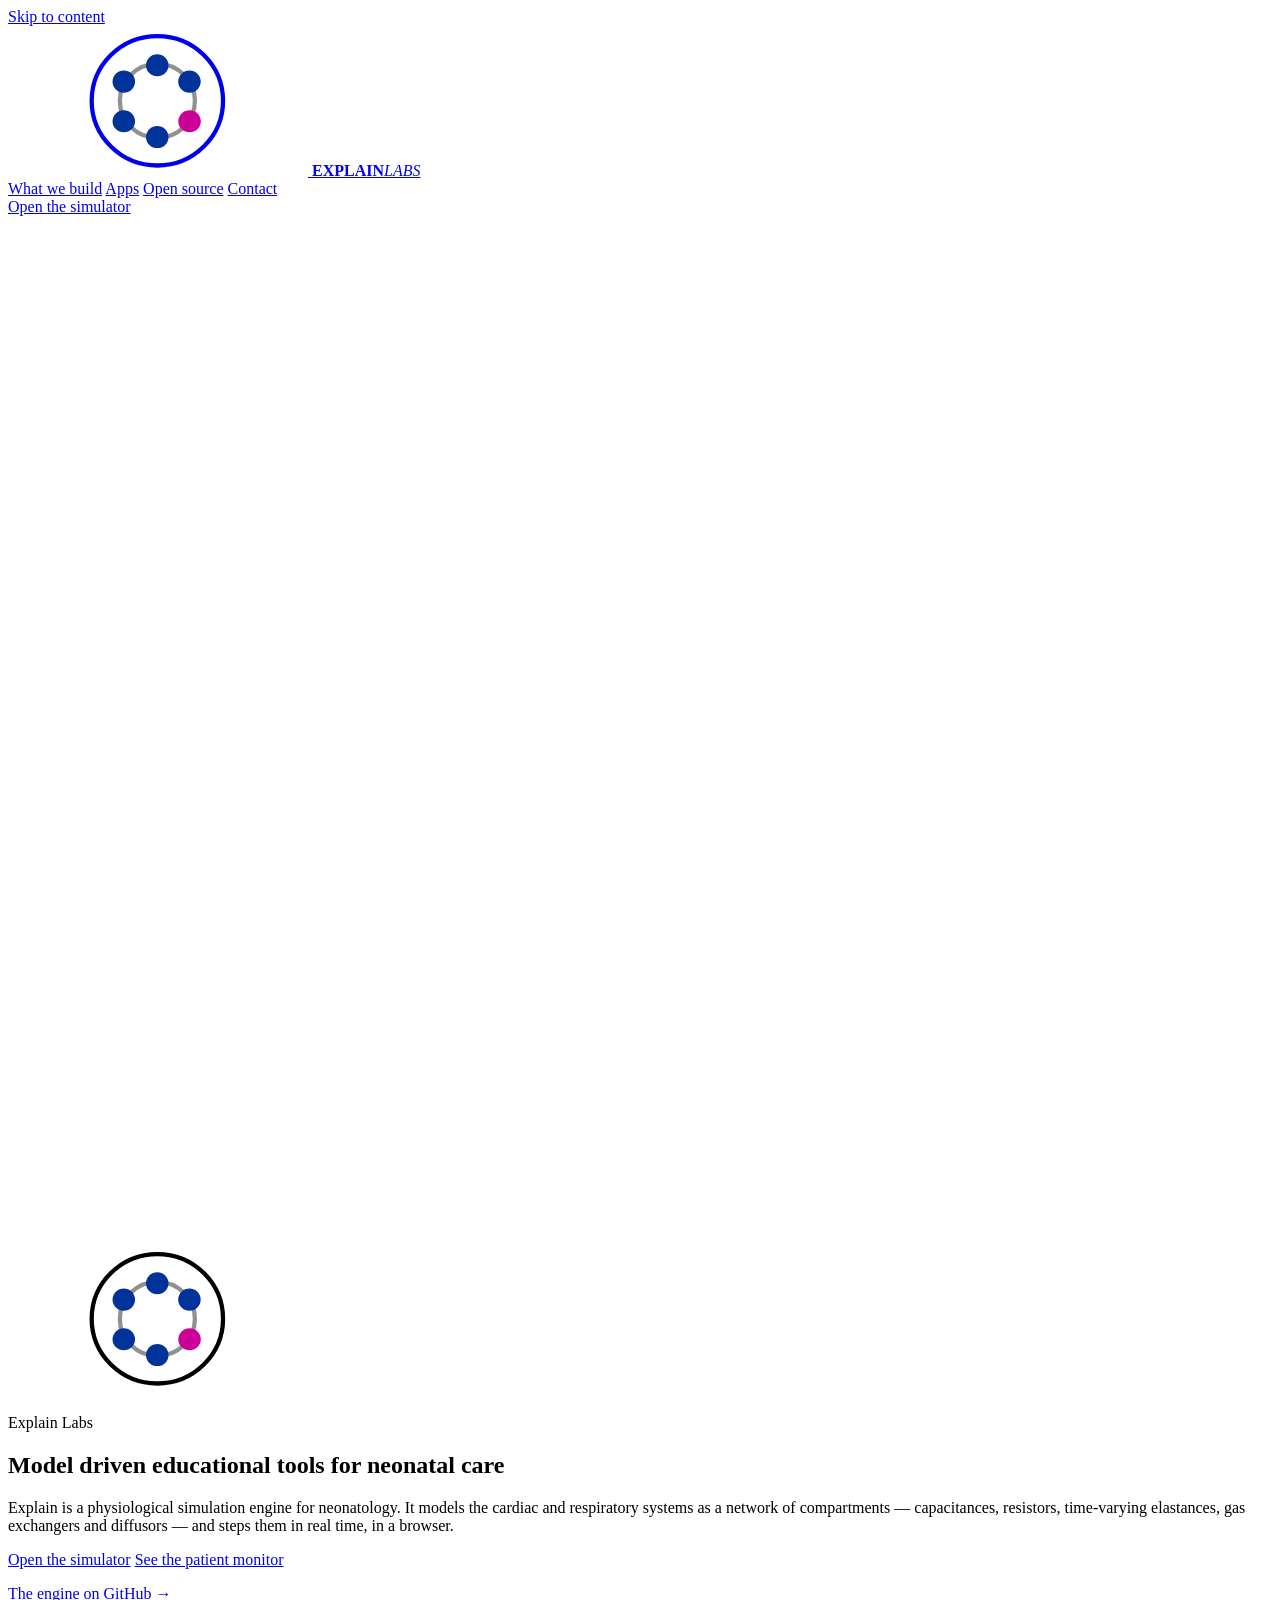
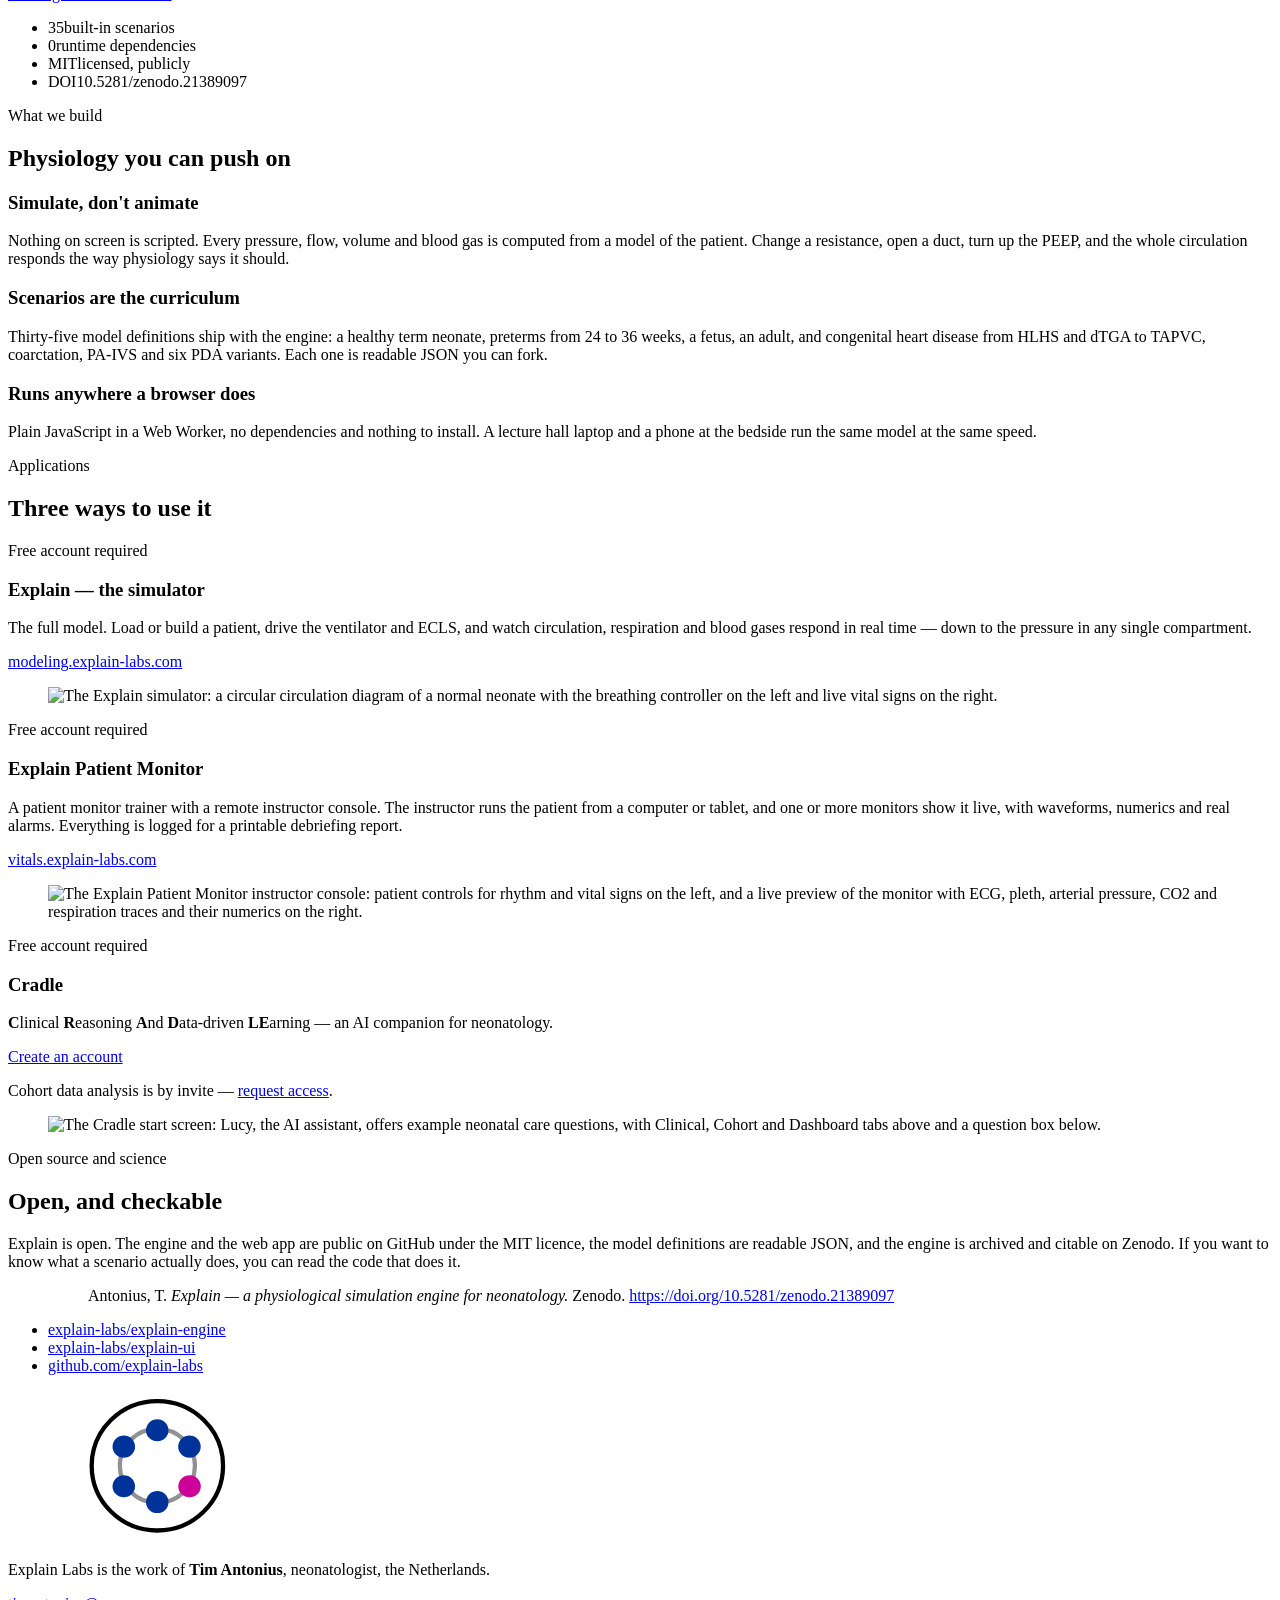
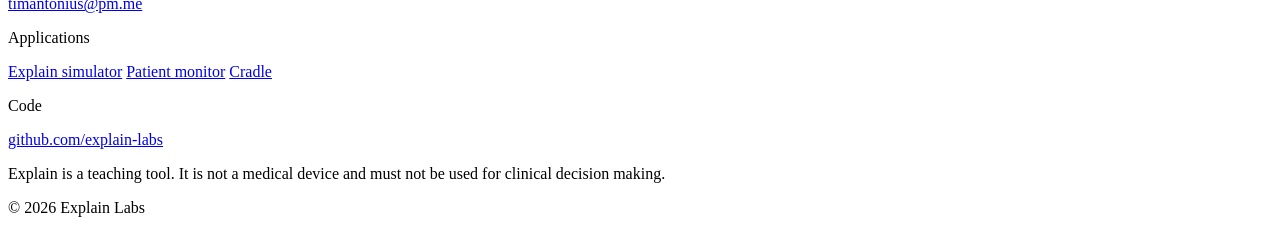
==== commit c026d183: "Cradle: replace the logo tile with a screenshot of the app Adds the start screen to the image pipeli" ====
--- a/site/index.html
+++ b/site/index.html
@@ -163,10 +163,10 @@
         <figure class="shot">
           <picture>
             <source type="image/avif" sizes="(min-width: 900px) 640px, 92vw"
-                    srcset="/img/modeling-760.avif 760w, /img/modeling-1100.avif 1100w, /img/modeling-1600.avif 1600w">
+                    srcset="/img/modeling-760.avif 760w, /img/modeling-1100.avif 1100w, /img/modeling-1512.avif 1512w">
             <img src="/img/modeling-1100.webp"
-                 srcset="/img/modeling-760.webp 760w, /img/modeling-1100.webp 1100w, /img/modeling-1600.webp 1600w"
-                 sizes="(min-width: 900px) 640px, 92vw" width="1600" height="760"
+                 srcset="/img/modeling-760.webp 760w, /img/modeling-1100.webp 1100w, /img/modeling-1512.webp 1512w"
+                 sizes="(min-width: 900px) 640px, 92vw" width="1512" height="712"
                  loading="lazy" decoding="async"
                  alt="The Explain simulator: a circular circulation diagram of a normal neonate with the breathing controller on the left and live vital signs on the right.">
           </picture>
@@ -207,13 +207,16 @@
           <p class="note">Cohort data analysis is by invite —
              <a href="mailto:timantonius@pm.me?subject=Cradle%20Cohort%20invite">request access</a>.</p>
         </div>
-        <figure class="shot cradle-tile" aria-hidden="true">
-          <svg class="cradle-mark" viewBox="0 0 32 32" focusable="false">
-            <circle cx="16" cy="11" r="3.2" fill="none" stroke="currentColor" stroke-width="1.8"/>
-            <path d="M5 20 Q16 28 27 20" fill="none" stroke="currentColor" stroke-width="1.8" stroke-linecap="round"/>
-            <path d="M5 20 H27" fill="none" stroke="currentColor" stroke-width="1.8" stroke-linecap="round"/>
-          </svg>
-          <span class="cradle-word">CRADLE</span>
+        <figure class="shot">
+          <picture>
+            <source type="image/avif" sizes="(min-width: 900px) 640px, 92vw"
+                    srcset="/img/cradle-760.avif 760w, /img/cradle-1052.avif 1052w">
+            <img src="/img/cradle-760.webp"
+                 srcset="/img/cradle-760.webp 760w, /img/cradle-1052.webp 1052w"
+                 sizes="(min-width: 900px) 640px, 92vw" width="1052" height="775"
+                 loading="lazy" decoding="async"
+                 alt="The Cradle start screen: Lucy, the AI assistant, offers example neonatal care questions, with Clinical, Cohort and Dashboard tabs above and a question box below.">
+          </picture>
         </figure>
       </article>
     </div>
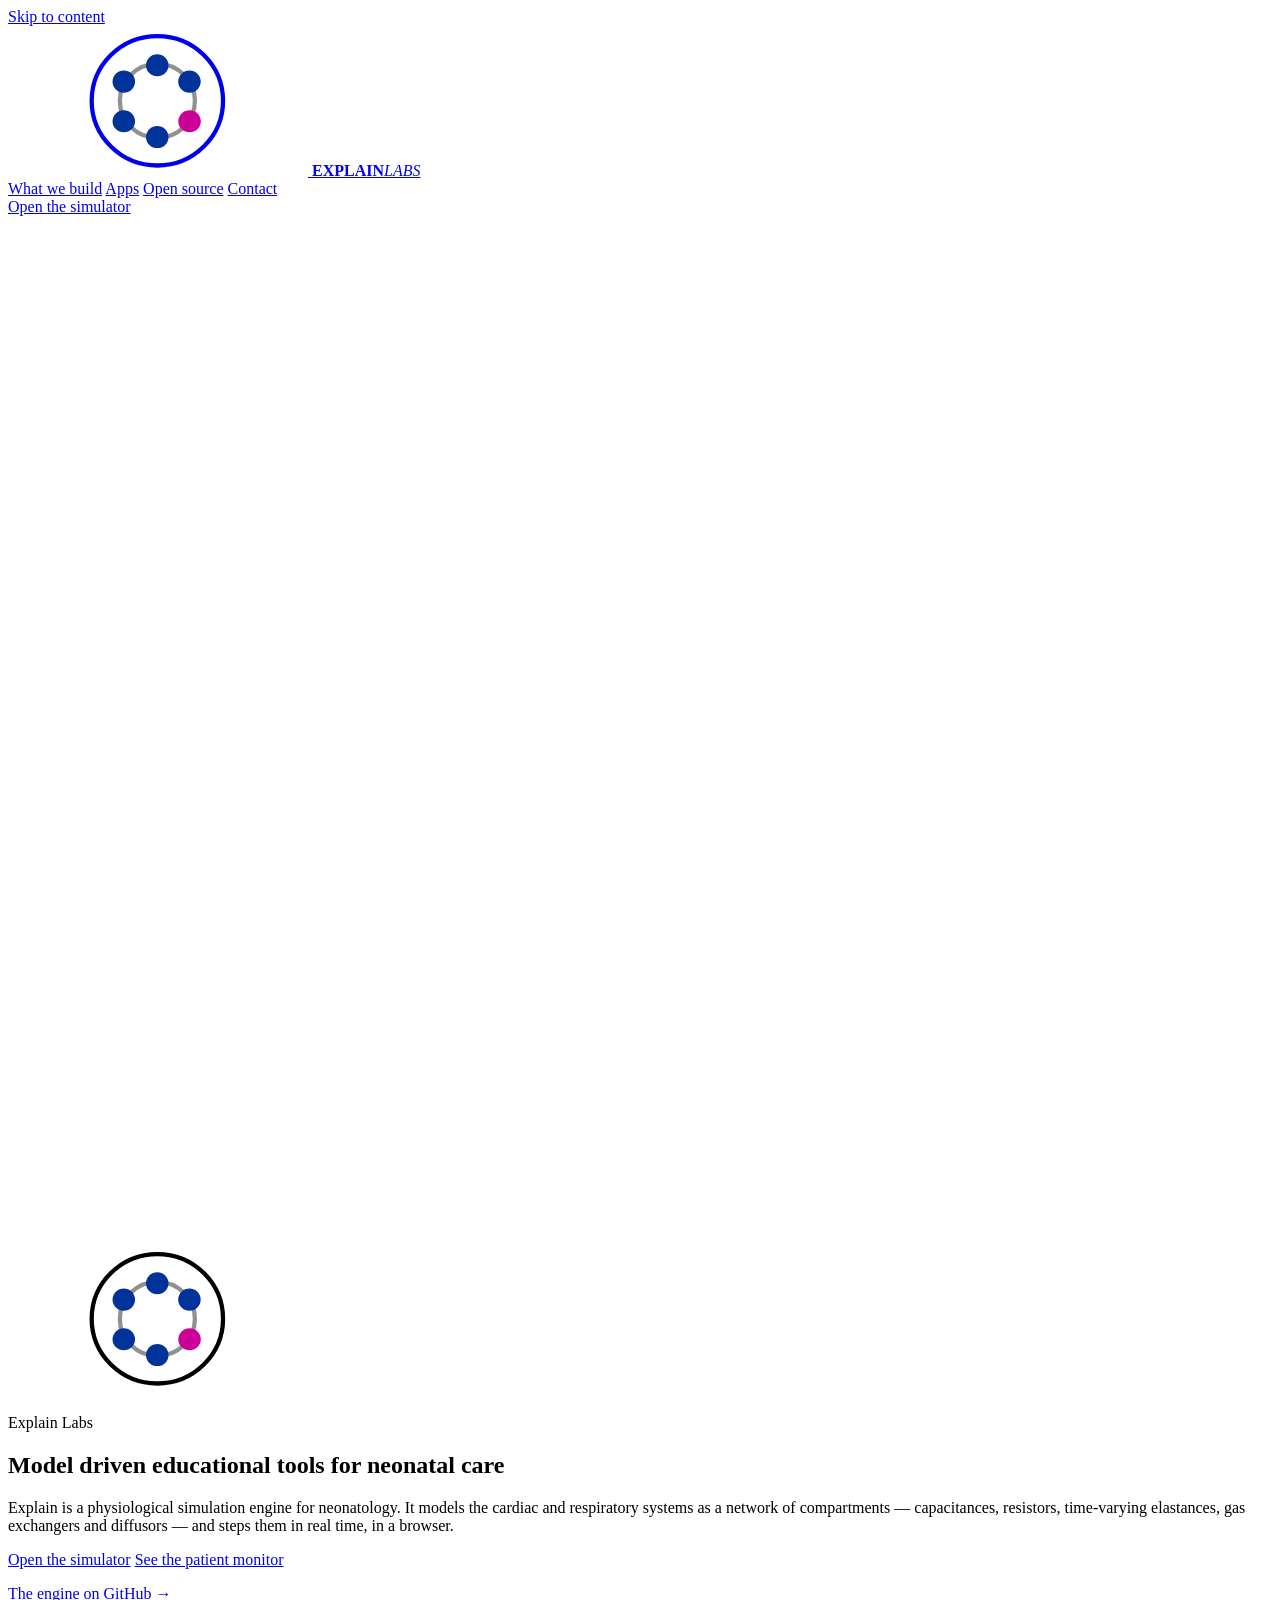
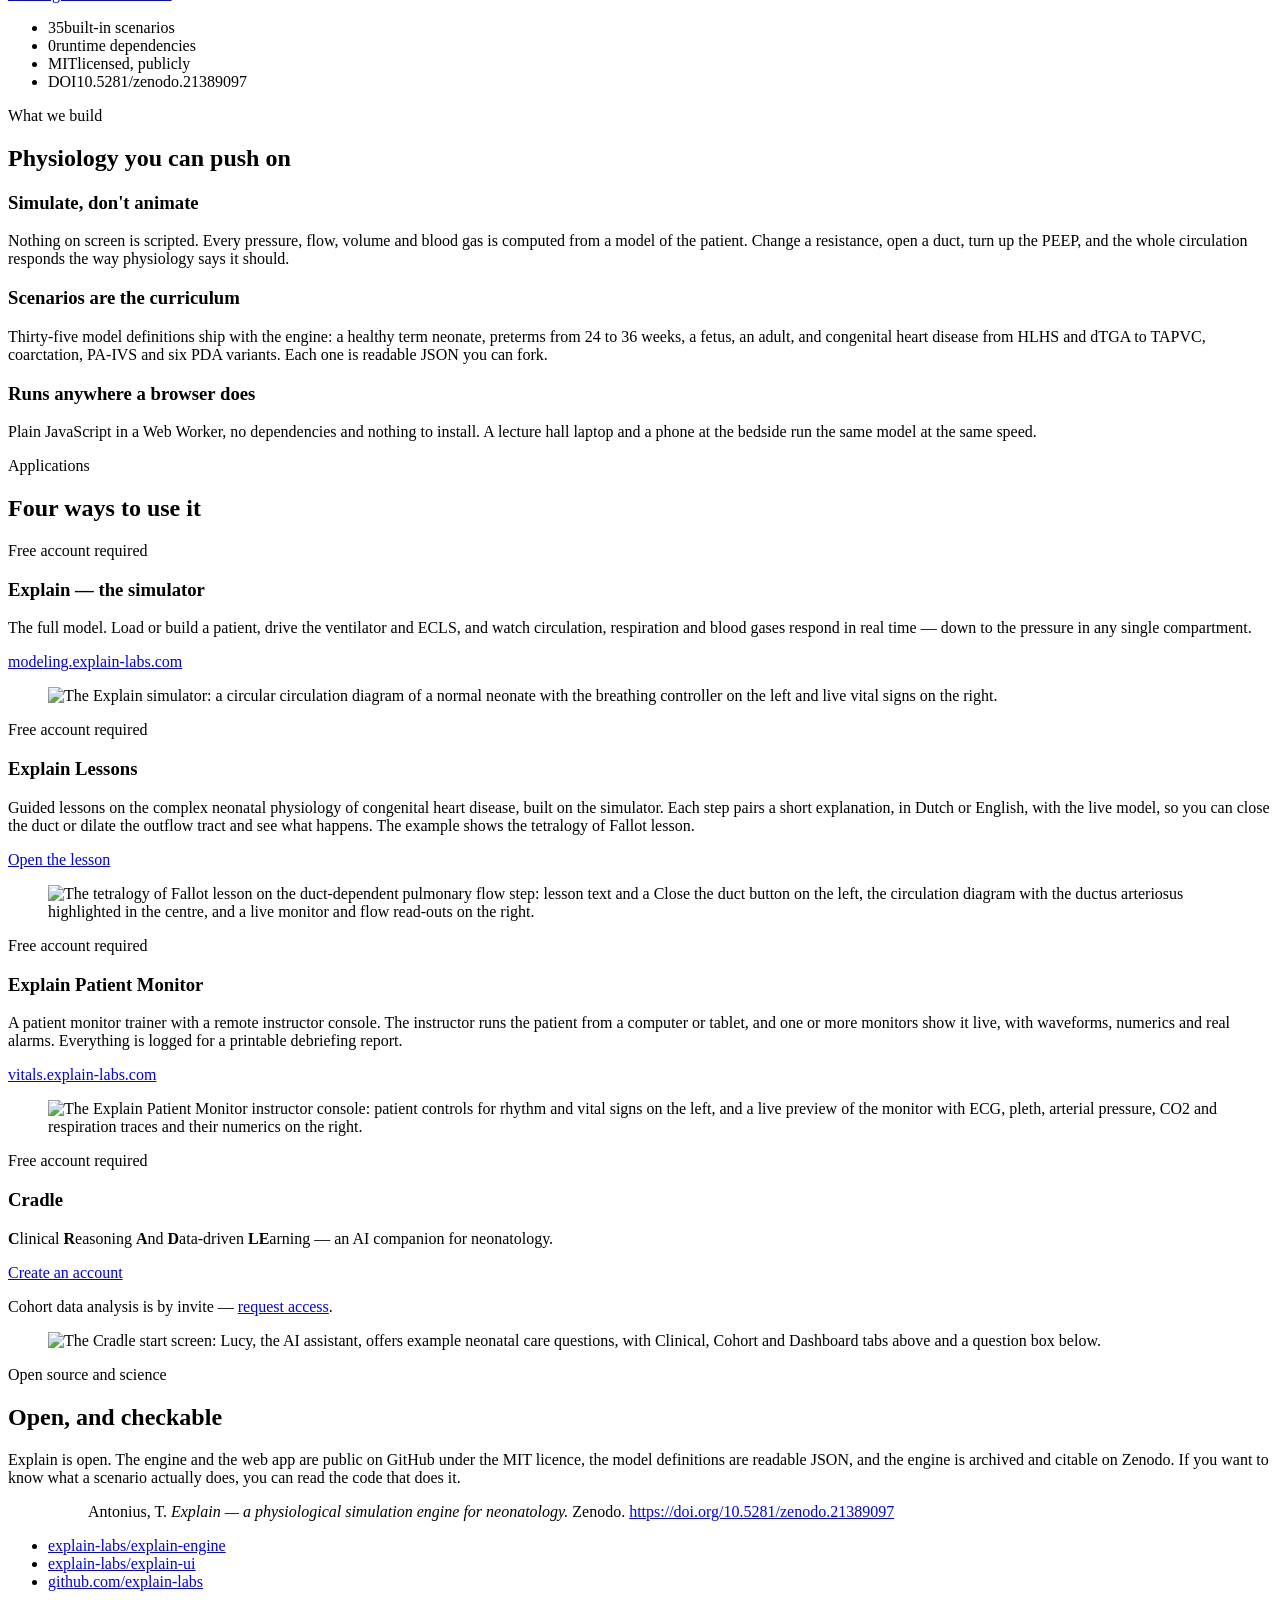
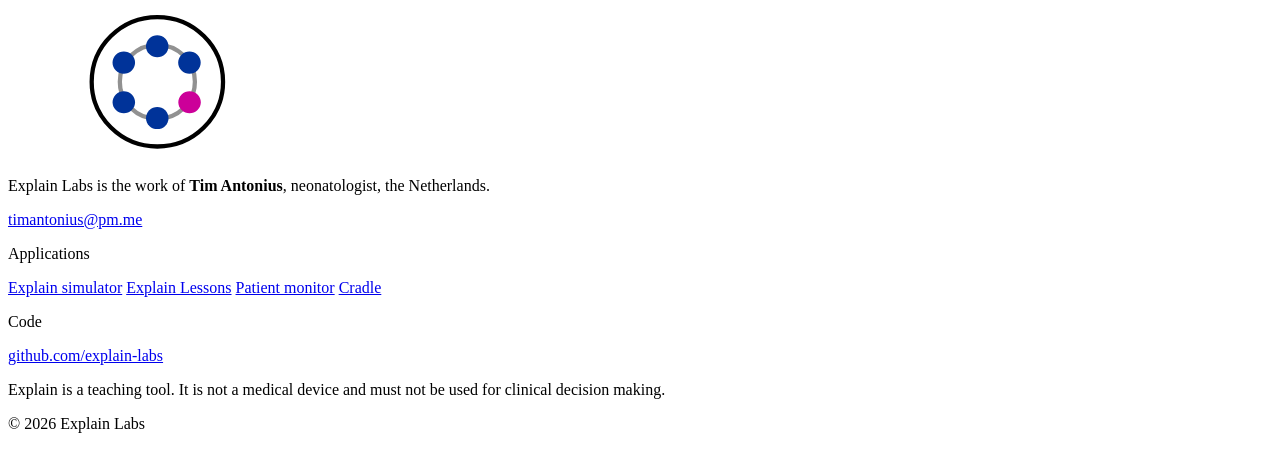
==== commit 365f784c: "Add Explain Lessons to the applications section Guided lessons on the neonatal physiology of congeni" ====
--- a/site/index.html
+++ b/site/index.html
@@ -149,7 +149,7 @@
   <section id="apps" class="band band-alt" aria-labelledby="apps-title">
     <div class="wrap">
       <p class="eyebrow rule">Applications</p>
-      <h2 id="apps-title">Three ways to use it</h2>
+      <h2 id="apps-title">Four ways to use it</h2>
 
       <article class="row">
         <div class="row-text">
@@ -176,6 +176,29 @@
       <article class="row row-flip">
         <div class="row-text">
           <p class="badge">Free account required</p>
+          <h3>Explain Lessons</h3>
+          <p>Guided lessons on the complex neonatal physiology of congenital heart disease, built
+             on the simulator. Each step pairs a short explanation, in Dutch or English, with the
+             live model, so you can close the duct or dilate the outflow tract and see what
+             happens. The example shows the tetralogy of Fallot lesson.</p>
+          <p><a class="btn btn-ghost" href="https://modeling.explain-labs.com/lesson/tof">Open the lesson</a></p>
+        </div>
+        <figure class="shot">
+          <picture>
+            <source type="image/avif" sizes="(min-width: 900px) 640px, 92vw"
+                    srcset="/img/lessons-760.avif 760w, /img/lessons-1100.avif 1100w, /img/lessons-1512.avif 1512w">
+            <img src="/img/lessons-1100.webp"
+                 srcset="/img/lessons-760.webp 760w, /img/lessons-1100.webp 1100w, /img/lessons-1512.webp 1512w"
+                 sizes="(min-width: 900px) 640px, 92vw" width="1512" height="775"
+                 loading="lazy" decoding="async"
+                 alt="The tetralogy of Fallot lesson on the duct-dependent pulmonary flow step: lesson text and a Close the duct button on the left, the circulation diagram with the ductus arteriosus highlighted in the centre, and a live monitor and flow read-outs on the right.">
+          </picture>
+        </figure>
+      </article>
+
+      <article class="row">
+        <div class="row-text">
+          <p class="badge">Free account required</p>
           <h3>Explain Patient Monitor</h3>
           <p>A patient monitor trainer with a remote instructor console. The instructor runs the
              patient from a computer or tablet, and one or more monitors show it live, with
@@ -196,7 +219,7 @@
         </figure>
       </article>
 
-      <article class="row">
+      <article class="row row-flip">
         <div class="row-text">
           <p class="badge">Free account required</p>
           <h3>Cradle</h3>
@@ -263,6 +286,7 @@
     <nav class="footer-links" aria-label="Elsewhere">
       <p class="eyebrow">Applications</p>
       <a href="https://modeling.explain-labs.com">Explain simulator</a>
+      <a href="https://modeling.explain-labs.com/lesson/tof">Explain Lessons</a>
       <a href="https://vitals.explain-labs.com">Patient monitor</a>
       <a href="https://cradle.explain-labs.com">Cradle</a>
       <p class="eyebrow">Code</p>
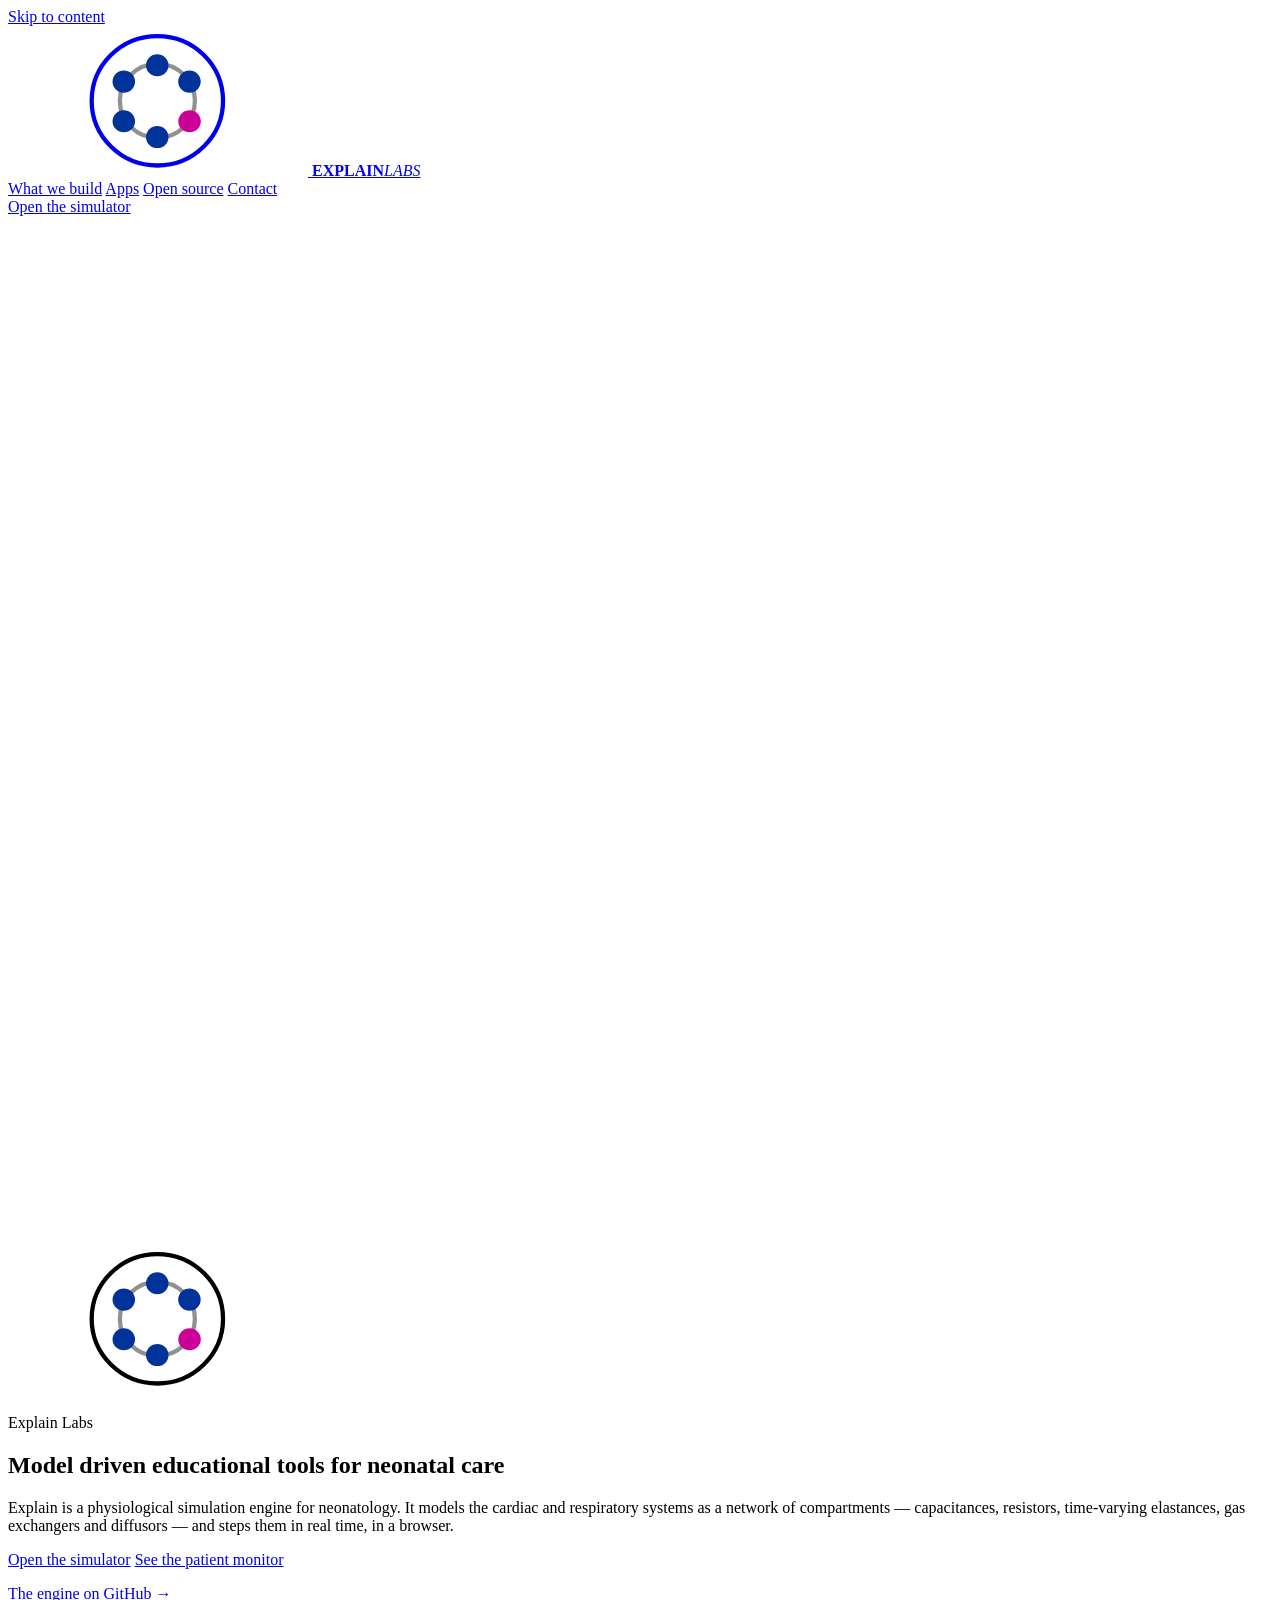
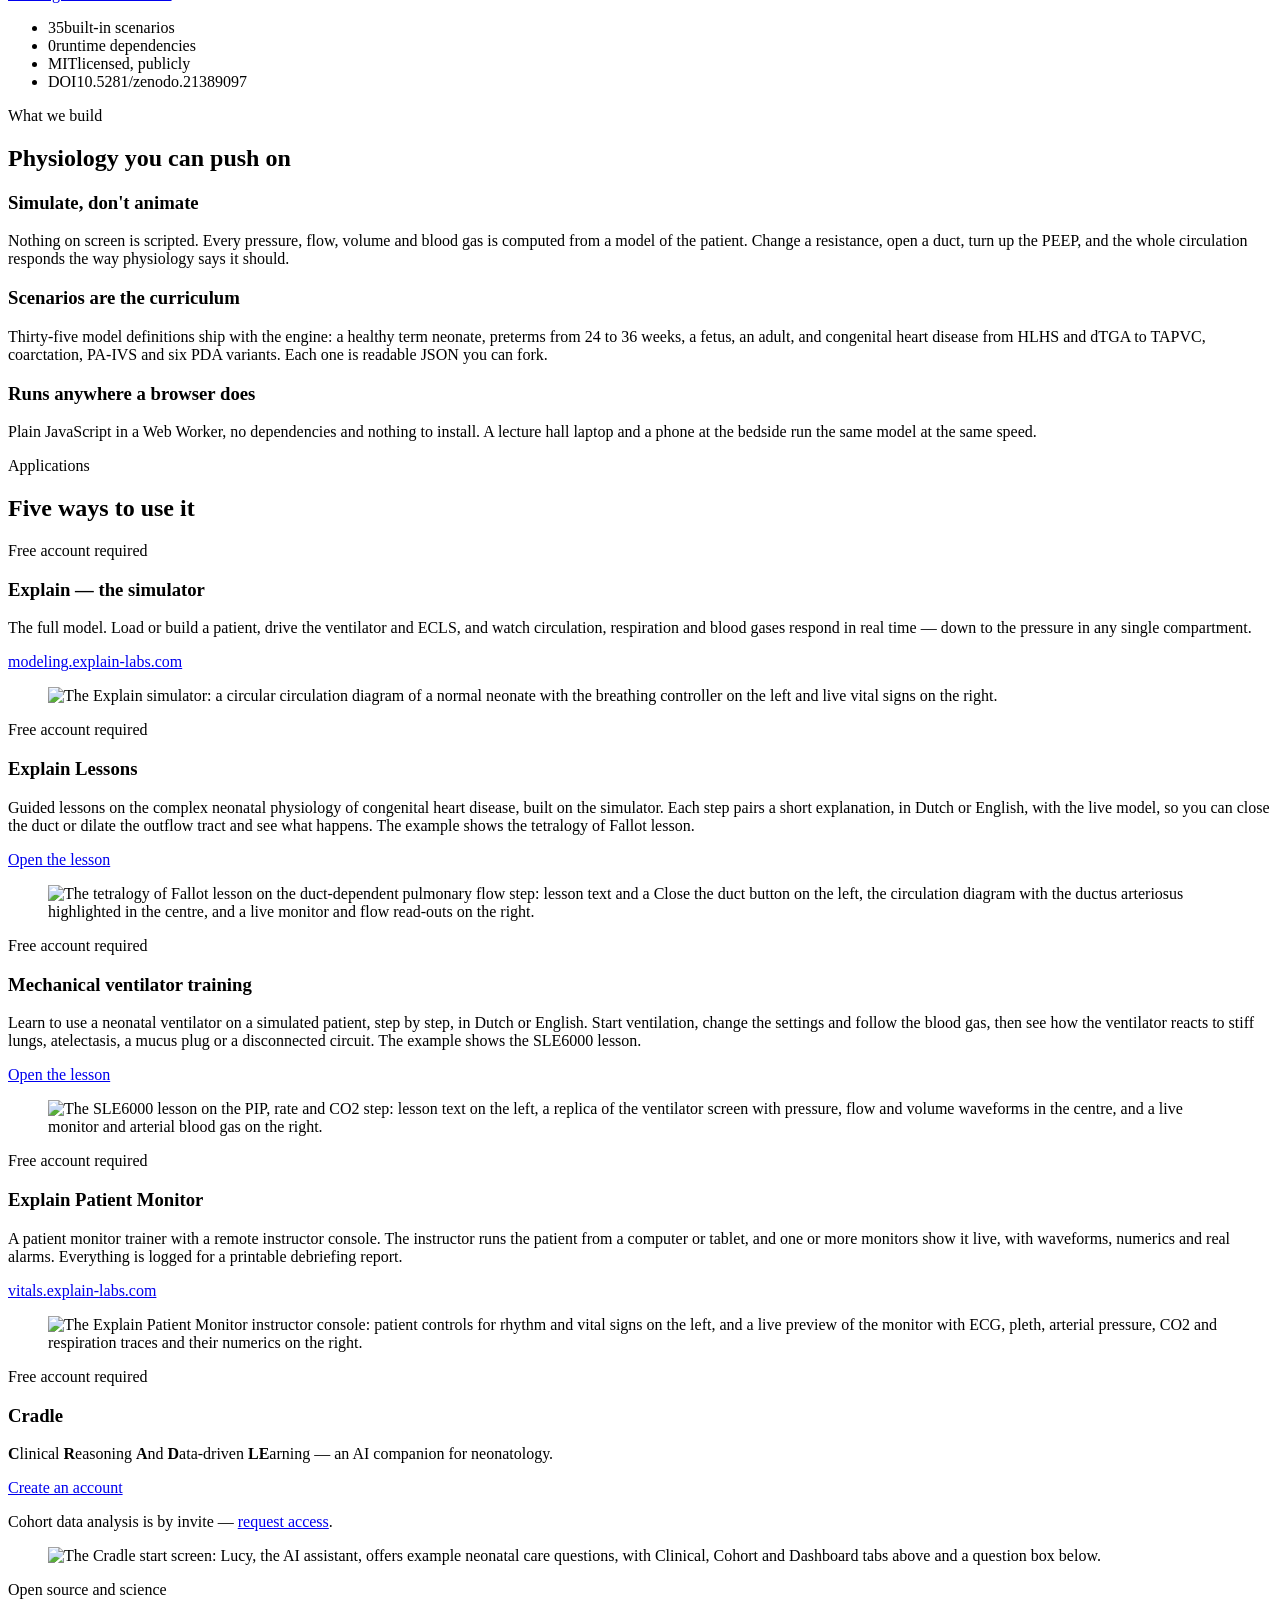
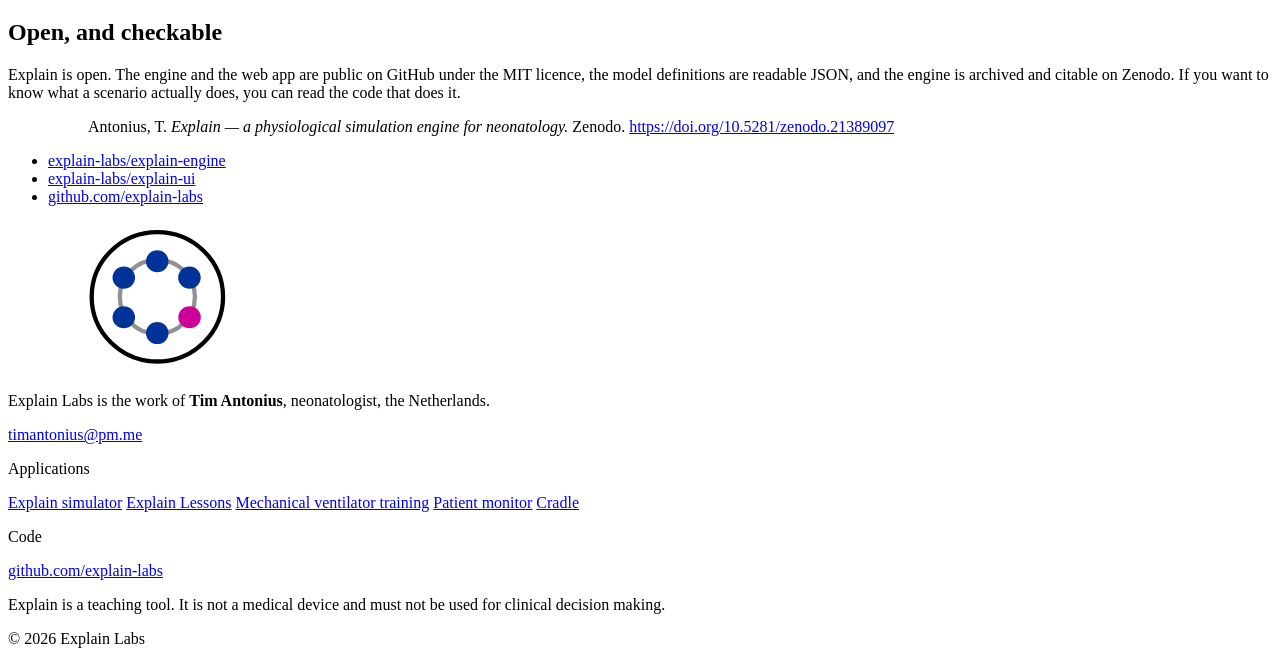
==== commit 5dbcecbe: "Add Mechanical ventilator training to the applications section A guided lesson on using a neonatal v" ====
--- a/site/index.html
+++ b/site/index.html
@@ -149,7 +149,7 @@
   <section id="apps" class="band band-alt" aria-labelledby="apps-title">
     <div class="wrap">
       <p class="eyebrow rule">Applications</p>
-      <h2 id="apps-title">Four ways to use it</h2>
+      <h2 id="apps-title">Five ways to use it</h2>
 
       <article class="row">
         <div class="row-text">
@@ -199,6 +199,29 @@
       <article class="row">
         <div class="row-text">
           <p class="badge">Free account required</p>
+          <h3>Mechanical ventilator training</h3>
+          <p>Learn to use a neonatal ventilator on a simulated patient, step by step, in Dutch or
+             English. Start ventilation, change the settings and follow the blood gas, then see how
+             the ventilator reacts to stiff lungs, atelectasis, a mucus plug or a disconnected
+             circuit. The example shows the SLE6000 lesson.</p>
+          <p><a class="btn btn-ghost" href="https://modeling.explain-labs.com/lesson/sle6000">Open the lesson</a></p>
+        </div>
+        <figure class="shot">
+          <picture>
+            <source type="image/avif" sizes="(min-width: 900px) 640px, 92vw"
+                    srcset="/img/ventilator-760.avif 760w, /img/ventilator-1100.avif 1100w, /img/ventilator-1512.avif 1512w">
+            <img src="/img/ventilator-1100.webp"
+                 srcset="/img/ventilator-760.webp 760w, /img/ventilator-1100.webp 1100w, /img/ventilator-1512.webp 1512w"
+                 sizes="(min-width: 900px) 640px, 92vw" width="1512" height="775"
+                 loading="lazy" decoding="async"
+                 alt="The SLE6000 lesson on the PIP, rate and CO2 step: lesson text on the left, a replica of the ventilator screen with pressure, flow and volume waveforms in the centre, and a live monitor and arterial blood gas on the right.">
+          </picture>
+        </figure>
+      </article>
+
+      <article class="row row-flip">
+        <div class="row-text">
+          <p class="badge">Free account required</p>
           <h3>Explain Patient Monitor</h3>
           <p>A patient monitor trainer with a remote instructor console. The instructor runs the
              patient from a computer or tablet, and one or more monitors show it live, with
@@ -219,7 +242,7 @@
         </figure>
       </article>
 
-      <article class="row row-flip">
+      <article class="row">
         <div class="row-text">
           <p class="badge">Free account required</p>
           <h3>Cradle</h3>
@@ -287,6 +310,7 @@
       <p class="eyebrow">Applications</p>
       <a href="https://modeling.explain-labs.com">Explain simulator</a>
       <a href="https://modeling.explain-labs.com/lesson/tof">Explain Lessons</a>
+      <a href="https://modeling.explain-labs.com/lesson/sle6000">Mechanical ventilator training</a>
       <a href="https://vitals.explain-labs.com">Patient monitor</a>
       <a href="https://cradle.explain-labs.com">Cradle</a>
       <p class="eyebrow">Code</p>
